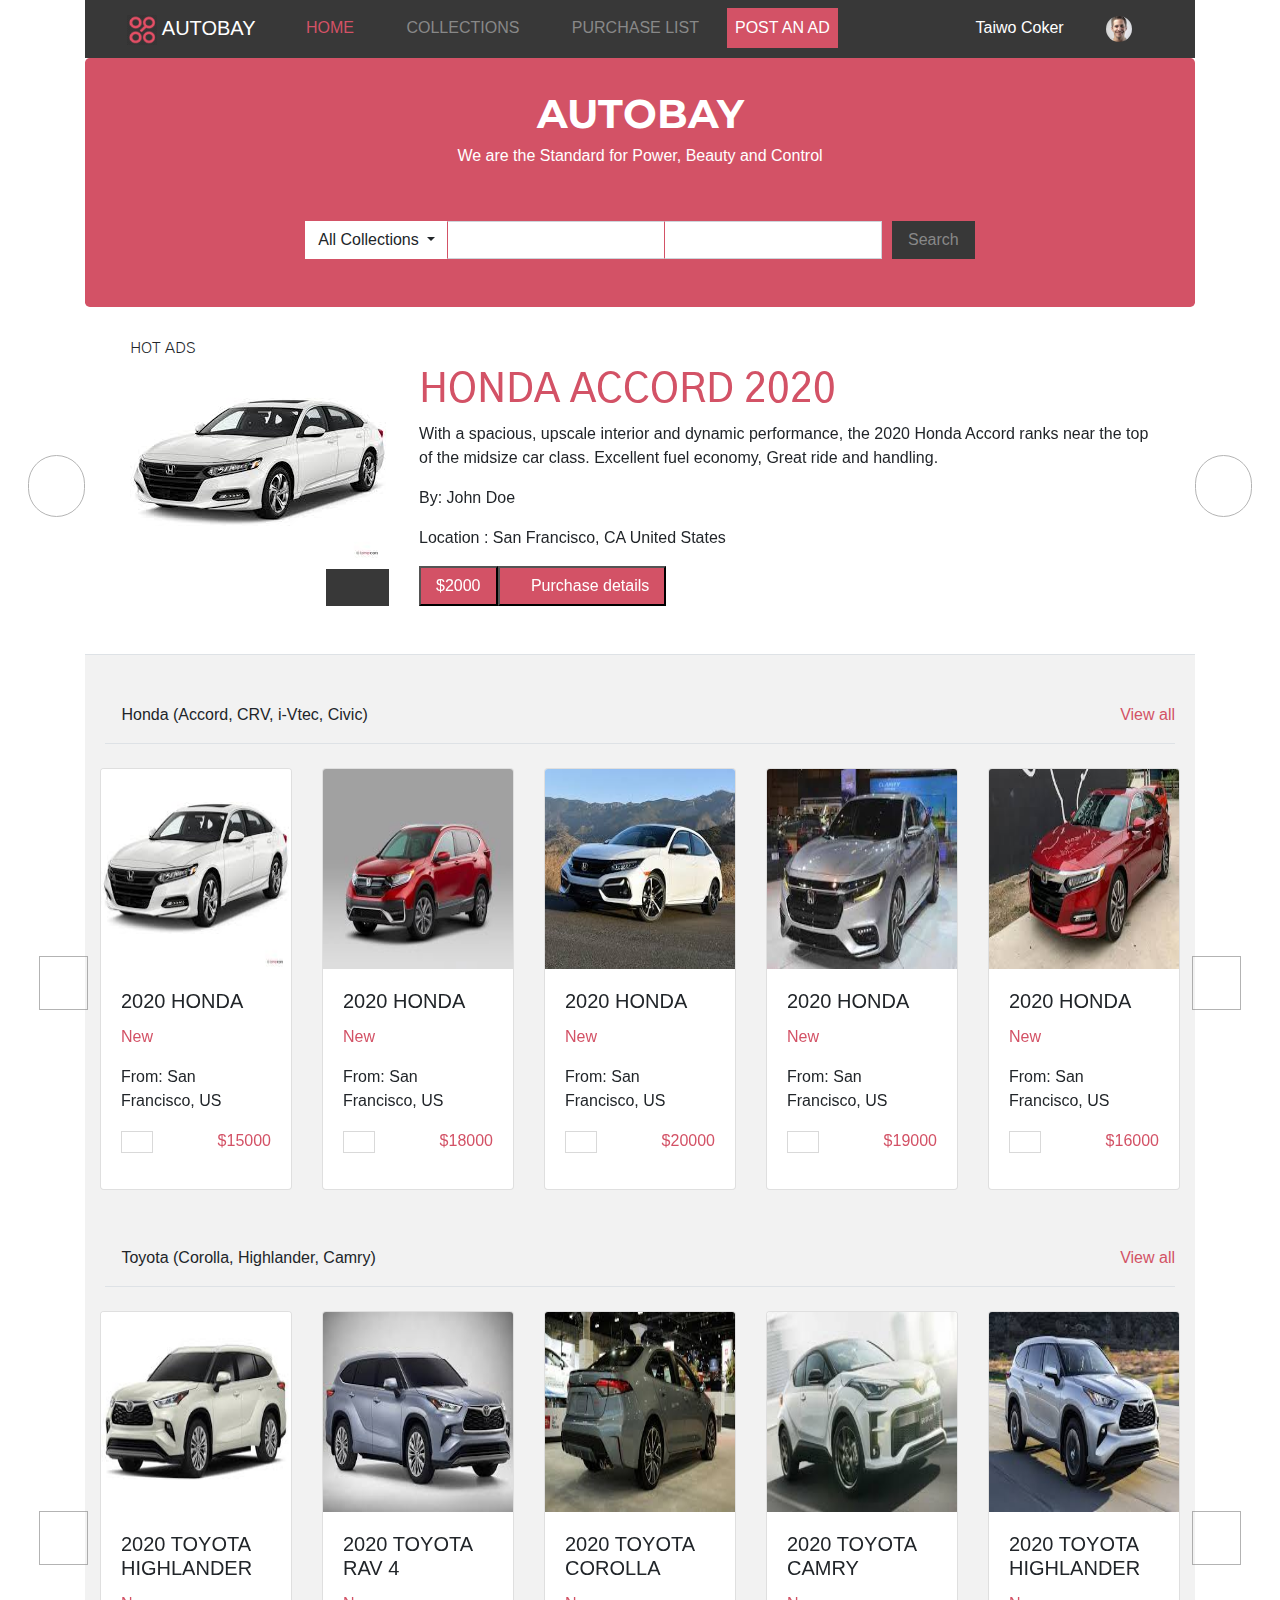
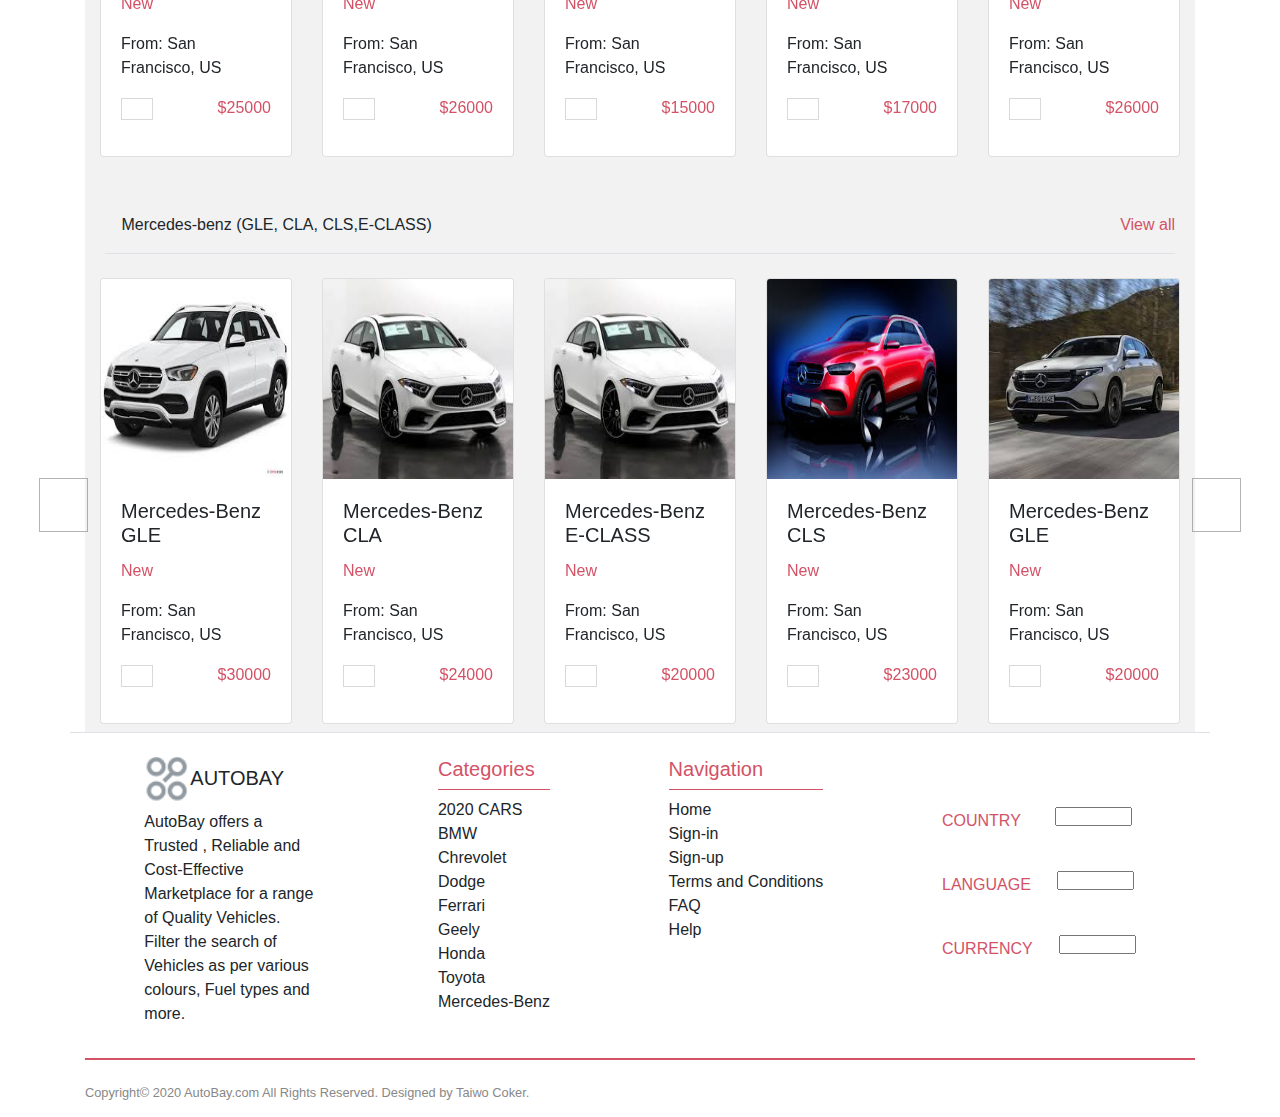
==== index.html @ 29509850 "update index file" ====
<!DOCTYPE html>
<html lang="en">
	<head>
		<meta charset="UTF-8" />
		<meta name="viewport" content="width=device-width, initial-scale=1.0" />
		<link
			rel="stylesheet"
			href="https://stackpath.bootstrapcdn.com/bootstrap/4.4.1/css/bootstrap.min.css"
			integrity="sha384-Vkoo8x4CGsO3+Hhxv8T/Q5PaXtkKtu6ug5TOeNV6gBiFeWPGFN9MuhOf23Q9Ifjh"
			crossorigin="anonymous"
		/>
		<link
			href="https://stackpath.bootstrapcdn.com/font-awesome/4.7.0/css/font-awesome.min.css"
			rel="stylesheet"
			integrity="sha384-wvfXpqpZZVQGK6TAh5PVlGOfQNHSoD2xbE+QkPxCAFlNEevoEH3Sl0sibVcOQVnN"
			crossorigin="anonymous"
		/>
		<link
			rel="stylesheet"
			href="https://use.fontawesome.com/releases/v5.6.3/css/all.css"
			integrity="sha384-UHRtZLI+pbxtHCWp1t77Bi1L4ZtiqrqD80Kn4Z8NTSRyMA2Fd33n5dQ8lWUE00s/"
			crossorigin="anonymous"
		/>
		<link
			href="https://fonts.googleapis.com/css2?family=Montserrat:wght@200;700&display=swap"
			rel="stylesheet"
		/>
		<link
			href="https://fonts.googleapis.com/css2?family=Gothic+A1:wght@300;500;700&family=Montserrat:wght@200;700&display=swap"
			rel="stylesheet"
		/>
		<link rel="stylesheet" href="style.css" />
		<link rel="stylesheet" href="responsive.css" />
		<title>AutoBay</title>
	</head>
	<body>
		<header class="container sticky-top">
			<nav class="navbar navbar-expand text-white">
				<div class="navbar-nav">
					<a class="navbar-brand text-white" href="#">
						<img
							class="main-logo"
							src="images/logo-2.PNG"
							alt="main-logo"
						/>
						AUTOBAY
					</a>
					<div class="nav-list">
						<ul class="navbar-nav">
							<li class="nav-item active">
								<a
									class="nav-item nav-link active"
									href="#"
									id="home"
									><i class="fas fa-home"></i> HOME<span
										class="sr-only"
										>(current)</span
									></a
								>
							</li>
							<li class="nav-item">
								<a class="nav-item nav-link" href="#"
									><i class="far fa-list-alt"></i>
									COLLECTIONS</a
								>
							</li>
							<li class="nav-item">
								<a class="nav-item nav-link" href="#"
									><i class="fas fa-shopping-cart"></i>
									PURCHASE LIST</a
								>
							</li>
							<li class="nav-item">
								<a
									class="nav-item nav-link"
									id="post-ad"
									href="#"
									>POST AN AD</a
								>
							</li>
						</ul>
					</div>
				</div>
				<div class="nav-last">
					<a class="nav-item nav-link" href="#"
						><i class="far fa-envelope"></i
					></a>
					<a class="nav-item nav-link" id="name" href="#"
						>Taiwo Coker</a
					>
					<a class="nav-item nav-link" href="#"
						><img
							class="nav-image"
							src="images/john.jpg"
							alt="Taiwo Coker"
					/></a>
				</div>
			</nav>
		</header>
		<main class="container border-bottom">
			<div class="jumbotron text-center">
				<h1 class="head">AUTOBAY</h1>
				<h6 class="slogan">
					We are the Standard for Power, Beauty and Control
				</h6>
				<div class="input-group pt-5">
					<div class="input-group mb-3">
						<div class="input-group-prepend all">
							<button
								class="btn dropdown-toggle"
								type="button"
								data-toggle="dropdown"
								aria-haspopup="true"
								aria-expanded="false"
							>
								All Collections
							</button>
							<div class="dropdown-menu">
								<a class="dropdown-item" href="#">Action</a>
								<a class="dropdown-item" href="#"
									>Another action</a
								>
								<a class="dropdown-item" href="#"
									>Something else here</a
								>
								<div
									role="separator"
									class="dropdown-divider"
								></div>
								<a class="dropdown-item" href="#"
									>Separated link</a
								>
							</div>
						</div>
						<input
							type="text"
							aria-label="First name"
							class="form-control"
						/>
						<input
							type="text"
							aria-label="Last name"
							class="form-control"
						/>
						<button type="submit" class="search">
							Search
						</button>
					</div>
				</div>
			</div>
			<div class="ads">
				<h4 class="hot">
					HOT ADS
				</h4>
				<div
					id="carouselExampleControls"
					class="carousel slide carousel-multi-item"
					data-ride="carousel"
				>
					<div class="carousel-inner" role="listbox">
						<div class="carousel-item active">
							<div class="car">
								<div class="ad-img">
									<img
										src="images/honda7.jpg"
										id="image-ad"
										alt="Audi"
									/>
									<div class="ad-icon">
										<a href=""
											><i
												class="overlay fas fa-chevron-left"
											></i
										></a>
										<a href=""
											><i
												class="overlay fas fa-chevron-right"
											></i
										></a>
									</div>
								</div>
								<div class="image-body">
									<h1 class="title">HONDA ACCORD 2020</h1>
									<p class="content">
										With a spacious, upscale interior and dynamic performance, the 2020 Honda Accord ranks near the top of the midsize car class. Excellent fuel economy, Great ride and handling.
									</p>
									<p class="content-1">By: John Doe</p>
									<p class="location">
										Location : San Francisco, CA United
										States
									</p>
									<button class="carousel-btn" type="submit">
										$2000</button
									><button class="carousel-btn" type="submit">
										<i class="fas fa-shopping-cart"></i>
										Purchase details
									</button>
								</div>
							</div>
						</div>
						<div class="carousel-item">
							<div class="car">
								<div class="ad-img">
									<img
										src="images/car-2.jpg"
										class="image-ad"
										alt="Mustang"
									/>
									<div class="ad-icon">
										<i class="fas fa-chevron-left"></i>
										<i class="fas fa-chevron-right"></i>
									</div>
								</div>
								<div class="image-body">
									<h1 class="title">Salon Geneve 2016</h1>
									<p class="content">
										Lorem ipsum dolor sit amet consectetur
										adipisicing elit. Excepturi similique
										praesentium minus, odit delectus iure.
										Voluptatum voluptatem exercitationem
										vel! Quos, eligendi pariatur aperiam
										consequatur ad vero dignissimos ab
										autem! Consectetur.
									</p>
									<p class="content-1">By: John Doe</p>
									<p class="location">
										Location : San Francisco, CA United
										States
									</p>
									<button class="carousel-btn" type="submit">
										$2000</button
									><button class="carousel-btn" type="submit">
										<i class="fas fa-shopping-cart"></i>
										Purchase details
									</button>
								</div>
							</div>
						</div>
						<div class="carousel-item">
							<div class="car">
								<div class="ad-img">
									<img
										src="images/car-3.jpg"
										class="image-ad"
										alt="Mercedes-Benz"
									/>
									<div class="ad-icon">
										<i class="fas fa-chevron-left"></i>
										<i class="fas fa-chevron-right"></i>
									</div>
								</div>
								<div class="image-body">
									<h1 class="title">Salon Geneve 2019</h1>
									<p class="content">
										Lorem ipsum dolor sit amet consectetur
										adipisicing elit. Excepturi similique
										praesentium minus, odit delectus iure.
										Voluptatum voluptatem exercitationem
										vel! Quos, eligendi pariatur aperiam
										consequatur ad vero dignissimos ab
										autem! Consectetur.
									</p>
									<p class="content-1">By: John Doe</p>
									<p class="location">
										Location : San Francisco, CA United
										States
									</p>
									<button class="carousel-btn" type="submit">
										$2000</button
									><button class="carousel-btn" type="submit">
										<i class="fas fa-shopping-cart"></i>
										Purchase details
									</button>
								</div>
							</div>
						</div>
					</div>
					<a
						class="carousel-control-prev"
						id="previous"
						href="#carouselExampleControls"
						role="button"
						data-slide="prev"
					>
						<i class="fas fa-chevron-left pink-arrow"></i>
					</a>
					<a
						class="carousel-control-next"
						id="next"
						href="#carouselExampleControls"
						role="button"
						data-slide="next"
					>
						<i class="fas fa-chevron-right pink-arrow"></i>
					</a>
				</div>
			</div>
			<div class="car-carousel border-top mt-5">
				<div class="car-slide-show border-bottom mt-5">
					<p>
						<i class="fas fa-car"></i> Honda (Accord, CRV, i-Vtec,
						Civic)
					</p>
					<p class="view">View all</p>
				</div>

				<div
					
					class="carousel slide carousel-multi-item mt-4"
					data-ride="carousel"
				>
					<div class="carousel-inner" role="listbox">
						<div class="carousel-item active" id="multi-item2">
							<div class="col-md d-none d-lg-inline">
								<div class="card mb-2">
									<img
										class="card-img-top"
										src="images/honda7.jpg"
										alt="Card image cap"
									/>
									<div class="card-body">
										<h5 class="card-title">2020 HONDA</h5>
										<p class="card-text1">New</p>
										<p class="card-text">
											From: San Francisco, US
										</p>
										<a class="plus"
											><i class="fas fa-plus"></i
										></a>
										<p class="p">$15000</p>
									</div>
								</div>
							</div>

							<div class="col-md d-none d-md-inline">
								<div class="card mb-2">
									<img
										class="card-img-top"
										src="images/honda2.jpg"
										alt="Card image cap"
									/>
									<div class="card-body">
										<h5 class="card-title">2020 HONDA</h5>
										<p class="card-text1">New</p>
										<p class="card-text">
											From: San Francisco, US
										</p>
										<a class="plus"
											><i class="fas fa-plus"></i
										></a>
										<p class="p">$18000</p>
									</div>
								</div>
							</div>

							<div class="col-md d-none d-md-inline">
								<div class="card mb-2">
									<img
										class="card-img-top"
										src="images/honda3.jpg"
										alt="Card image cap"
									/>
									<div class="card-body">
										<h5 class="card-title">2020 HONDA</h5>
										<p class="card-text1">New</p>
										<p class="card-text">
											From: San Francisco, US
										</p>
										<a class="plus"
											><i class="fas fa-plus"></i
										></a>
										<p class="p">$20000</p>
									</div>
								</div>
							</div>

							<div class="col-md">
								<div class="card mb-2">
									<img
										class="card-img-top"
										src="images/honda4.jpg"
										alt="Card image cap"
									/>
									<div class="card-body">
										<h5 class="card-title">2020 HONDA</h5>
										<p class="card-text1">New</p>
										<p class="card-text">
											From: San Francisco, US
										</p>
										<a class="plus"
											><i class="fas fa-plus"></i
										></a>
										<p class="p">$19000</p>
									</div>
								</div>
							</div>

							<div class="col-md">
								<div class="card mb-2">
									<img
										class="card-img-top"
										src="images/honda5.jpg"
										alt="Card image cap"
									/>
									<div class="card-body">
										<h5 class="card-title">2020 HONDA</h5>
										<p class="card-text1">New</p>
										<p class="card-text">
											From: San Francisco, US
										</p>
										<a class="plus"
											><i class="fas fa-plus"></i
										></a>
										<p class="p">$16000</p>
									</div>
								</div>
							</div>
						</div>
						<div class="carousel-item multi-item-1">
							<div class="col-md d-none d-lg-inline">
								<div class="card mb-2">
									<img
										class="card-img-top"
										src="https://mdbootstrap.com/img/Photos/Horizontal/City/4-col/img%20(60).jpg"
										alt="Card image cap"
									/>
									<div class="card-body">
										<h4 class="card-title">Card title</h4>
										<p class="card-text">
											Some quick example text to build on
											the card title and make up the bulk
											of the card's content.
										</p>
										<a class="btn btn-primary">Button</a>
									</div>
								</div>
							</div>

							<div class="col-md d-none d-md-inline">
								<div class="card mb-2">
									<img
										class="card-img-top"
										src="https://mdbootstrap.com/img/Photos/Horizontal/City/4-col/img%20(47).jpg"
										alt="Card image cap"
									/>
									<div class="card-body">
										<h4 class="card-title">Card title</h4>
										<p class="card-text">
											Some quick example text to build on
											the card title and make up the bulk
											of the card's content.
										</p>
										<a class="btn btn-primary">Button</a>
									</div>
								</div>
							</div>

							<div class="col-md d-none d-md-inline">
								<div class="card mb-2">
									<img
										class="card-img-top"
										src="https://mdbootstrap.com/img/Photos/Horizontal/City/4-col/img%20(60).jpg"
										alt="Card image cap"
									/>
									<div class="card-body">
										<h4 class="card-title">Card title</h4>
										<p class="card-text">
											Some quick example text to build on
											the card title and make up the bulk
											of the card's content.
										</p>
										<a class="btn btn-primary">Button</a>
									</div>
								</div>
							</div>

							<div class="col-md">
								<div class="card mb-2">
									<img
										class="card-img-top"
										src="https://mdbootstrap.com/img/Photos/Horizontal/City/4-col/img%20(48).jpg"
										alt="Card image cap"
									/>
									<div class="card-body">
										<h4 class="card-title">Card title</h4>
										<p class="card-text">
											Some quick example text to build on
											the card title and make up the bulk
											of the card's content.
										</p>
										<a class="btn btn-primary">Button</a>
									</div>
								</div>
							</div>

							<div class="col-md">
								<div class="card mb-2">
									<img
										class="card-img-top"
										src="https://mdbootstrap.com/img/Photos/Horizontal/City/4-col/img%20(47).jpg"
										alt="Card image cap"
									/>
									<div class="card-body">
										<h4 class="card-title">Card title</h4>
										<p class="card-text">
											Some quick example text to build on
											the card title and make up the bulk
											of the card's content.
										</p>
										<a class="btn btn-primary">Button</a>
									</div>
								</div>
							</div>
						</div>
					</div>
					<a
						class="carousel-control-prev"
						href="#carouselExampleControls"
						role="button"
						data-slide="prev"
					>
						<i
							class="fas fa-chevron-left dark-arrow left-arrow"
						></i>
					</a>
					<a
						class="carousel-control-next"
						href="#carouselExampleControls"
						role="button"
						data-slide="next"
					>
						<i
							class="fas fa-chevron-right dark-arrow right-arrow"
						></i>
					</a>
				</div>

				<div class="car-slide-show mt-5 border-bottom">
					<p>
						<i class="fas fa-car"></i> Toyota (Corolla, Highlander,
						Camry)
					</p>
					<p class="view">View all</p>
				</div>
				<div
				
					class="carousel slide carousel-multi-item mt-4"
					data-ride="carousel"
				>
					<div class="carousel-inner" role="listbox">
						<div class="carousel-item active" id="multi-item1">
							<div class="col-md d-none d-lg-inline">
								<div class="card mb-2">
									<img
										class="card-img-top"
										src="images/toyota1.jpg"
										alt="Card image cap"
									/>
									<div class="card-body">
										<h5 class="card-title">
											2020 TOYOTA HIGHLANDER
										</h5>
										<p class="card-text1">New</p>
										<p class="card-text">
											From: San Francisco, US
										</p>
										<a class="plus"
											><i class="fas fa-plus"></i
										></a>
										<p class="p">$25000</p>
									</div>
								</div>
							</div>

							<div class="col-md d-none d-md-inline">
								<div class="card mb-2">
									<img
										class="card-img-top"
										src="images/toyota2.jpg"
										alt="Card image cap"
									/>
									<div class="card-body">
										<h5 class="card-title">
											2020 TOYOTA RAV 4
										</h5>
										<p class="card-text1">New</p>
										<p class="card-text">
											From: San Francisco, US
										</p>
										<a class="plus"
											><i class="fas fa-plus"></i
										></a>
										<p class="p">$26000</p>
									</div>
								</div>
							</div>

							<div class="col-md d-none d-md-inline">
								<div class="card mb-2">
									<img
										class="card-img-top"
										src="images/toyota3.jpg"
										alt="Card image cap"
									/>
									<div class="card-body">
										<h5 class="card-title">
											2020 TOYOTA COROLLA
										</h5>
										<p class="card-text1">New</p>
										<p class="card-text">
											From: San Francisco, US
										</p>
										<a class="plus"
											><i class="fas fa-plus"></i
										></a>
										<p class="p">$15000</p>
									</div>
								</div>
							</div>

							<div class="col-md">
								<div class="card mb-2">
									<img
										class="card-img-top"
										src="images/toyota4.jpg"
										alt="Card image cap"
									/>
									<div class="card-body">
										<h5 class="card-title">
											2020 TOYOTA CAMRY
										</h5>
										<p class="card-text1">New</p>
										<p class="card-text">
											From: San Francisco, US
										</p>
										<a class="plus"
											><i class="fas fa-plus"></i
										></a>
										<p class="p">$17000</p>
									</div>
								</div>
							</div>

							<div class="col-md">
								<div class="card mb-2">
									<img
										class="card-img-top"
										src="images/toyota5.jpg"
										alt="Card image cap"
									/>
									<div class="card-body">
										<h5 class="card-title">
											2020 TOYOTA HIGHLANDER
										</h5>
										<p class="card-text1">New</p>
										<p class="card-text">
											From: San Francisco, US
										</p>
										<a class="plus"
											><i class="fas fa-plus"></i
										></a>
										<p class="p">$26000</p>
									</div>
								</div>
							</div>
						</div>
						<div class="carousel-item multi-item-1">
							<div class="col-md d-none d-lg-inline">
								<div class="card mb-2">
									<img
										class="card-img-top"
										src="https://mdbootstrap.com/img/Photos/Horizontal/City/4-col/img%20(60).jpg"
										alt="Card image cap"
									/>
									<div class="card-body">
										<h4 class="card-title">Card title</h4>
										<p class="card-text">
											Some quick example text to build on
											the card title and make up the bulk
											of the card's content.
										</p>
										<a class="btn btn-primary">Button</a>
									</div>
								</div>
							</div>

							<div class="col-md d-none d-md-inline">
								<div class="card mb-2">
									<img
										class="card-img-top"
										src="https://mdbootstrap.com/img/Photos/Horizontal/City/4-col/img%20(47).jpg"
										alt="Card image cap"
									/>
									<div class="card-body">
										<h4 class="card-title">Card title</h4>
										<p class="card-text">
											Some quick example text to build on
											the card title and make up the bulk
											of the card's content.
										</p>
										<a class="btn btn-primary">Button</a>
									</div>
								</div>
							</div>

							<div class="col-md d-none d-md-inline">
								<div class="card mb-2">
									<img
										class="card-img-top"
										src="https://mdbootstrap.com/img/Photos/Horizontal/City/4-col/img%20(48).jpg"
										alt="Card image cap"
									/>
									<div class="card-body">
										<h4 class="card-title">Card title</h4>
										<p class="card-text">
											Some quick example text to build on
											the card title and make up the bulk
											of the card's content.
										</p>
										<a class="btn btn-primary">Button</a>
									</div>
								</div>
							</div>

							<div class="col-md">
								<div class="card mb-2">
									<img
										class="card-img-top"
										src="https://mdbootstrap.com/img/Photos/Horizontal/City/4-col/img%20(48).jpg"
										alt="Card image cap"
									/>
									<div class="card-body">
										<h4 class="card-title">Card title</h4>
										<p class="card-text">
											Some quick example text to build on
											the card title and make up the bulk
											of the card's content.
										</p>
										<a class="btn btn-primary">Button</a>
									</div>
								</div>
							</div>

							<div class="col-md">
								<div class="card mb-2">
									<img
										class="card-img-top"
										src="https://mdbootstrap.com/img/Photos/Horizontal/City/4-col/img%20(47).jpg"
										alt="Card image cap"
									/>
									<div class="card-body">
										<h4 class="card-title">Card title</h4>
										<p class="card-text">
											Some quick example text to build on
											the card title and make up the bulk
											of the card's content.
										</p>
										<a class="btn btn-primary">Button</a>
									</div>
								</div>
							</div>
						</div>
					</div>
					<a
						class="carousel-control-prev"
						href="#carouselExampleControls"
						role="button"
						data-slide="prev"
					>
						<i
							class="fas fa-chevron-left dark-arrow left-arrow"
						></i>
					</a>
					<a
						class="carousel-control-next"
						href="#carouselExampleControls"
						role="button"
						data-slide="next"
					>
						<i
							class="fas fa-chevron-right dark-arrow right-arrow"
						></i>
					</a>
				</div>
				<div class="car-slide-show mt-5 border-bottom">
					<p>
						<i class="fas fa-car"></i> Mercedes-benz (GLE, CLA,
						CLS,E-CLASS)
					</p>
					<p class="view">View all</p>
				</div>
				<div
					class="carousel slide carousel-multi-item"
					data-ride="carousel"
				>
					<div class="carousel-inner mt-4" role="listbox">
						<div class="carousel-item active" id="multi-item">
							<div class="col-md d-none d-lg-inline">
								<div class="card mb-2">
									<img
										class="card-img-top"
										src="images/gle.jpg"
										alt="Card image cap"
									/>
									<div class="card-body">
										<h5 class="card-title">
											Mercedes-Benz GLE
										</h5>
										<p class="card-text1">New</p>
										<p class="card-text">
											From: San Francisco, US
										</p>
										<a class="plus"
											><i class="fas fa-plus"></i
										></a>
										<p class="p">$30000</p>
									</div>
								</div>
							</div>

							<div class="col-md d-none d-md-inline">
								<div class="card mb-2">
									<img
										class="card-img-top"
										src="images/benz6.jpg"
										alt="Card image cap"
									/>
									<div class="card-body">
										<h5 class="card-title">
											Mercedes-Benz CLA
										</h5>
										<p class="card-text1">New</p>
										<p class="card-text">
											From: San Francisco, US
										</p>
										<a class="plus"
											><i class="fas fa-plus"></i
										></a>
										<p class="p">$24000</p>
									</div>
								</div>
							</div>

							<div class="col-md d-none d-md-inline">
								<div class="card mb-2">
									<img
										class="card-img-top"
										src="images/benz6.jpg"
										alt="Card image cap"
									/>
									<div class="card-body">
										<h5 class="card-title">
											Mercedes-Benz E-CLASS
										</h5>
										<p class="card-text1">New</p>
										<p class="card-text">
											From: San Francisco, US
										</p>
										<a class="plus"
											><i class="fas fa-plus"></i
										></a>
										<p class="p">$20000</p>
									</div>
								</div>
							</div>

							<div class="col-md">
								<div class="card mb-2">
									<img
										class="card-img-top"
										src="images/benz3.jpg"
										alt="Card image cap"
									/>
									<div class="card-body">
										<h5 class="card-title">
											Mercedes-Benz CLS
										</h5>
										<p class="card-text1">New</p>
										<p class="card-text">
											From: San Francisco, US
										</p>
										<a class="plus"
											><i class="fas fa-plus"></i
										></a>
										<p class="p">$23000</p>
									</div>
								</div>
							</div>

							<div class="col-md">
								<div class="card mb-2">
									<img
										class="card-img-top"
										src="images/benz4.jpg"
										alt="Card image cap"
									/>
									<div class="card-body">
										<h5 class="card-title">
											Mercedes-Benz GLE
										</h5>
										<p class="card-text1">New</p>
										<p class="card-text">
											From: San Francisco, US
										</p>
										<a class="plus"
											><i class="fas fa-plus"></i
										></a>
										<p class="p">$20000</p>
									</div>
								</div>
							</div>
						</div>
						<div class="carousel-item multi-item-1">
							<div class="col-md d-none d-lg-inline">
								<div class="card mb-2">
									<img
										class="card-img-top"
										src="https://mdbootstrap.com/img/Photos/Horizontal/City/4-col/img%20(60).jpg"
										alt="Card image cap"
									/>
									<div class="card-body">
										<h4 class="card-title">Card title</h4>
										<p class="card-text">
											Some quick example text to build on
											the card title and make up the bulk
											of the card's content.
										</p>
										<a class="btn btn-primary">Button</a>
									</div>
								</div>
							</div>

							<div class="col-md d-none d-md-inline">
								<div class="card mb-2">
									<img
										class="card-img-top"
										src="https://mdbootstrap.com/img/Photos/Horizontal/City/4-col/img%20(47).jpg"
										alt="Card image cap"
									/>
									<div class="card-body">
										<h4 class="card-title">Card title</h4>
										<p class="card-text">
											Some quick example text to build on
											the card title and make up the bulk
											of the card's content.
										</p>
										<a class="btn btn-primary">Button</a>
									</div>
								</div>
							</div>

							<div class="col-md d-none d-md-inline">
								<div class="card mb-2">
									<img
										class="card-img-top"
										src="https://mdbootstrap.com/img/Photos/Horizontal/City/4-col/img%20(48).jpg"
										alt="Card image cap"
									/>
									<div class="card-body">
										<h4 class="card-title">Card title</h4>
										<p class="card-text">
											Some quick example text to build on
											the card title and make up the bulk
											of the card's content.
										</p>
										<a class="btn btn-primary">Button</a>
									</div>
								</div>
							</div>

							<div class="col-md">
								<div class="card mb-2">
									<img
										class="card-img-top"
										src="https://mdbootstrap.com/img/Photos/Horizontal/City/4-col/img%20(48).jpg"
										alt="Card image cap"
									/>
									<div class="card-body">
										<h4 class="card-title">Card title</h4>
										<p class="card-text">
											Some quick example text to build on
											the card title and make up the bulk
											of the card's content.
										</p>
										<a class="btn btn-primary">Button</a>
									</div>
								</div>
							</div>

							<div class="col-md">
								<div class="card mb-2">
									<img
										class="card-img-top"
										src="https://mdbootstrap.com/img/Photos/Horizontal/City/4-col/img%20(47).jpg"
										alt="Card image cap"
									/>
									<div class="card-body">
										<h4 class="card-title">Card title</h4>
										<p class="card-text">
											Some quick example text to build on
											the card title and make up the bulk
											of the card's content.
										</p>
										<a class="btn btn-primary">Button</a>
									</div>
								</div>
							</div>
						</div>
					</div>
					<a
						class="carousel-control-prev"
						href="#carouselExampleControls"
						role="button"
						data-slide="prev"
					>
						<i
							class="fas fa-chevron-left dark-arrow left-arrow"
						></i>
					</a>
					<a
						class="carousel-control-next"
						href="#carouselExampleControls"
						role="button"
						data-slide="next"
					>
						<i
							class="fas fa-chevron-right dark-arrow right-arrow"
						></i>
					</a>
				</div>
			</div>
		</main>
		<footer class="container">
			<div class="footer-wrapper mt-4">
				<div class="footer-1">
					<h5 class="footer-1-1">
						<img
							class="footer-logo head"
							src="images/Capture.PNG"
							alt="logo"
						/>AUTOBAY
					</h5>
					<p class="footer-1-2">
						AutoBay offers a Trusted , Reliable and Cost-Effective
						Marketplace for a range of Quality Vehicles. Filter the
						search of Vehicles as per various colours, Fuel types
						and more.
					</p>
				</div>
				<div class="footer-2">
					<h5 class="footer-2-1 color pb-2">Categories</h5>
					<ul class="footer-2-2">
						<li class="footer-2-2-1">2020 CARS</li>
						<li class="footer-2-2-1">BMW</li>
						<li class="footer-2-2-1">Chrevolet</li>
						<li class="footer-2-2-1">Dodge</li>
						<li class="footer-2-2-1">Ferrari</li>
						<li class="footer-2-2-1">Geely</li>
						<li class="footer-2-2-1">Honda</li>
						<li class="footer-2-2-1">Toyota</li>
						<li class="footer-2-2-1">Mercedes-Benz</li>
					</ul>
				</div>
				<div class="footer-3">
					<h5 class="footer-3-1 color pb-2">Navigation</h5>
					<ul class="footer-3-2">
						<li class="footer-3-2-1">Home</li>
						<li class="footer-3-2-1">Sign-in</li>
						<li class="footer-3-2-1">Sign-up</li>
						<li class="footer-3-2-1">Terms and Conditions</li>
						<li class="footer-3-2-1">FAQ</li>
						<li class="footer-3-2-1">Help</li>
					</ul>
				</div>
				<div class="footer-4">
					<div class="footer-4-1">
						<label class="color" for="country">COUNTRY</label
						><textarea
							class="text"
							name="country"
							id="country"
							cols="30"
							rows="10"
						></textarea>
					</div>
					<div class="footer-4-1">
						<label class="color" for="language">LANGUAGE</label
						><textarea
							class="text"
							name="language"
							id="language"
							cols="30"
							rows="10"
						></textarea>
					</div>
					<div class="footer-4-1">
						<label class="color" for="currency">CURRENCY</label
						><textarea
							class="text"
							name="currency"
							id="currency"
							cols="30"
							rows="10"
						></textarea>
					</div>
				</div>
			</div>
			<hr id="footer-divider" />
			<div class="copy">
				<div class="copyright">
					Copyright&copy; 2020 AutoBay.com All Rights Reserved.
					Designed by Taiwo Coker.
				</div>
				<div class="social-icons pt-2 ml-4">
					<span><i class="p-2 fab fa-lg fa-yahoo"></i></span>
					<span><i class="p-2 fab fa-lg fa-instagram"></i></span>
					<span><i class="p-2 fab fa-lg fa-linkedin-in"></i></span>
					<span><i class="p-2 fab fa-lg fa-twitter"></i></span>
					<span
						><i class="p-2 fab fa-lg fa-facebook-square"></i
					></span>
				</div>
			</div>
		</footer>

		<!-- <script src="https://code.jquery.com/jquery-3.4.1.slim.min.js" integrity="sha384-J6qa4849blE2+poT4WnyKhv5vZF5SrPo0iEjwBvKU7imGFAV0wwj1yYfoRSJoZ+n" crossorigin="anonymous"></script>
    <script src="https://cdn.jsdelivr.net/npm/popper.js@1.16.0/dist/umd/popper.min.js" integrity="sha384-Q6E9RHvbIyZFJoft+2mJbHaEWldlvI9IOYy5n3zV9zzTtmI3UksdQRVvoxMfooAo" crossorigin="anonymous"></script>
    <script src="https://stackpath.bootstrapcdn.com/bootstrap/4.4.1/js/bootstrap.min.js" integrity="sha384-wfSDF2E50Y2D1uUdj0O3uMBJnjuUD4Ih7YwaYd1iqfktj0Uod8GCExl3Og8ifwB6" crossorigin="anonymous"></script>  -->
	</body>
</html>
---- style.css ----
* {
  margin: 0;
  padding: 0;
  box-sizing: border-box;
}

body.main {
  font-family:
    Montserrat,
    Gothic A1,
    Arial,
    Helvetica,
    sans-serif,
    AvenirNext,
    Avenir,
    -apple-system,
    BlinkMacSystemFont,
    Roboto Slab,
    Droid Serif,
    Segoe UI,
    Oxygen-Sans,
    Ubuntu,
    Cantarell,
    Georgia,
    serif;
}

a {
  text-decoration: none;
}

li {
  list-style: none;
}

/* Header */

nav {
  background-color: #383838;
}

.nav-link,
.social-icons {
  color: #888;
}

.navbar {
  display: flex;
  justify-content: space-around;
  align-items: center;
}

.main-logo {
  width: 30px;
  height: 30px;
}

#home {
  color: #d35266;
}

.nav-image {
  width: 26px;
  height: 26px;
  border-radius: 50%;
}

.nav-last {
  display: flex;
  justify-content: end;
}

#name {
  color: #fff;
}

#post-ad {
  background-color: #d35266;
  color: #fff;
}

.nav-item {
  margin: 0 5px;
}

.search-1 {
  color: #888;
  text-decoration: none;
}

.nav-link:hover,
.search-1:hover {
  color: #fff;
}

.input-group {
  width: 80%;
  margin: 0 auto;
}

.jumbotron {
  padding: 2rem 2rem;
  background-color: #d35266;
  color: #fff;
}

.input-group-prepend {
  margin-right: -1px;
  background-color: #fff;
}

.search {
  background-color: #383838;
  color: #888;
  margin-left: 10px;
  padding: 0 16px;
  border: none;
}

.head {
  font-family: 'Montserrat', sans-serif;
  font-weight: bold;
  color: #fff;
}

.form-control:not(:first-child) {
  border-top-left-radius: 0;
  border-bottom-left-radius: 0;
  border-left: 1px solid #d35266;
}

.ads {
  max-width: 1020px;
  margin: auto;
}

.car-carousel {
  max-width: 1200px;
  margin: auto;
  background-color: #f2f2f2;
}

.multi-item,
#multi-item1,
#multi-item,
#multi-item2 {
  display: flex;
  justify-content: space-between;
}

.car {
  min-height: 200px;
  display: flex;
}

.card-text1 {
  color: #d35266;
}

.p {
  float: inline-end;
  color: #d35266;
}

.plus {
  border: 1px solid #d9d9d9;
  color: #888 !important;
  font-size: 18px;
  padding: 0 0.5rem;
}

.ad-img {
  position: relative;
  height: auto;
  background: white;
}

.image-ad {
  height: 100%;
  width: 250px;
}

.ad-icon {
  position: absolute;
  bottom: 0;
  right: 0;
  background: #383838;
  padding: 5px 0;
}

.overlay {
  color: #d35266;
  font-size: 18px;
  padding: 0 0.5rem;
}

.hot {
  font-family: 'Gothic A1', sans-serif;
  font-weight: 300;
  font-size: 1rem;
}

.card-img,
.card-img-top {
  border-top-left-radius: calc(0.25rem - 1px);
  border-top-right-radius: calc(0.25rem - 1px);
  min-height: 200px;
}

#next {
  color: #d35266 !important;
  margin-right: -150px;
  font-size: 20px;
}

#previous {
  color: #d35266 !important;
  margin-left: -150px;
  font-size: 20px;
}

.pink-arrow {
  border: 1px solid #696969;
  border-radius: 89px;
  width: 57px;
  padding: 15px;
}

.dark-arrow {
  border: 1px solid #696969;
  width: 57px;
  padding: 15px;
  color: #000;
}

.left-arrow {
  border: 1px solid #696969;
  width: 57px;
  padding: 11px 16px;
  color: #000;
  margin-right: 210px !important;
  font-size: 20px;
}

.right-arrow {
  border: 1px solid #696969;
  width: 57px;
  padding: 11px 16px;
  color: #000;
  margin-left: 210px !important;
  font-size: 20px;
}

.image-body {
  margin-left: 30px;
}

/* .image-ad {
  max-width: 100%;
  width: 100px;
  height: auto;
} */

.title {
  color: #d35266;
  font-family: 'Gothic A1', sans-serif;
}

.carousel-btn {
  background-color: #d35266;
  color: #fff;
  padding: 6px 15px;
}

.car-slide-show {
  display: flex;
  justify-content: space-between;
  max-width: 1070px;
  margin: 0 auto;
}

.view,
.color {
  color: #d35266;
}

.footer-wrapper {
  display: flex;
  justify-content: space-around;
}

#footer-divider {
  border: 1px solid #d35266;
}

.copy {
  display: flex;
  justify-content: space-between;
  align-items: center;
}

.text {
  overflow: auto;
  resize: none;
  width: 77px;
  height: 19px;
  margin-left: 26px;
}

.footer-4-1 {
  padding: 15px 0;
}

#country {
  margin-top: 35px;
  margin-left: 34px;
}

.footer-2-1,
.footer-3-1 {
  border-bottom: 1px solid #d35266;
}

.copyright {
  font-size: 0.8rem;
  color: #888;
}

.footer-1-2 {
  width: 175px;
}
---- responsive.css ----
@media only screen and (max-width: 1199px) {
  .navbar {
    display: flex;
    justify-content: center;
    align-items: center;
  }

  nav {
    width: 100%;
    height: 40px;
    padding-bottom: 5px;
  }

  .main-logo {
    width: 25px;
    height: 25px;
  }

  .nav-link,
  .navbar-brand {
    font-size: 10px;
  }

  .input-group {
    width: 100%;
  }

  .nav-last,
  .check {
    display: none;
  }

  .footer-wrapper {
    display: flex;
    flex-direction: column;
  }

  .footer-1-2 {
    width: 100%;
  }
}

@media only screen and (max-width: 768px) {
  .nav-list {
    display: flex;
    justify-content: space-between;
    width: 100%;
    align-items: center;
  }

  #post-ad,
  .jumbotron,
  .ads {
    display: none;
  }

  .main-logo {
    width: 20px;
    height: 20px;
  }

  .nav-link,
  .navbar-brand {
    font-size: 8px;
  }

  .nav-last {
    display: none;
  }

  .car-carousel {
    margin-top: 0 !important;
    padding-top: -5px !important;
  }

  .car-slide-show {
    margin-top: 0 !important;
    padding-top: 10px;
  }

  .view {
    display: none;
  }

  .car {
    display: flex;
    flex-direction: column;
  }

  .footer-wrapper {
    display: flex;
    flex-direction: column;
  }

  .footer-1-2 {
    width: 100%;
  }

  .image-body {
    padding-top: 7px;
  }

  .result-number {
    display: none;
  }
}
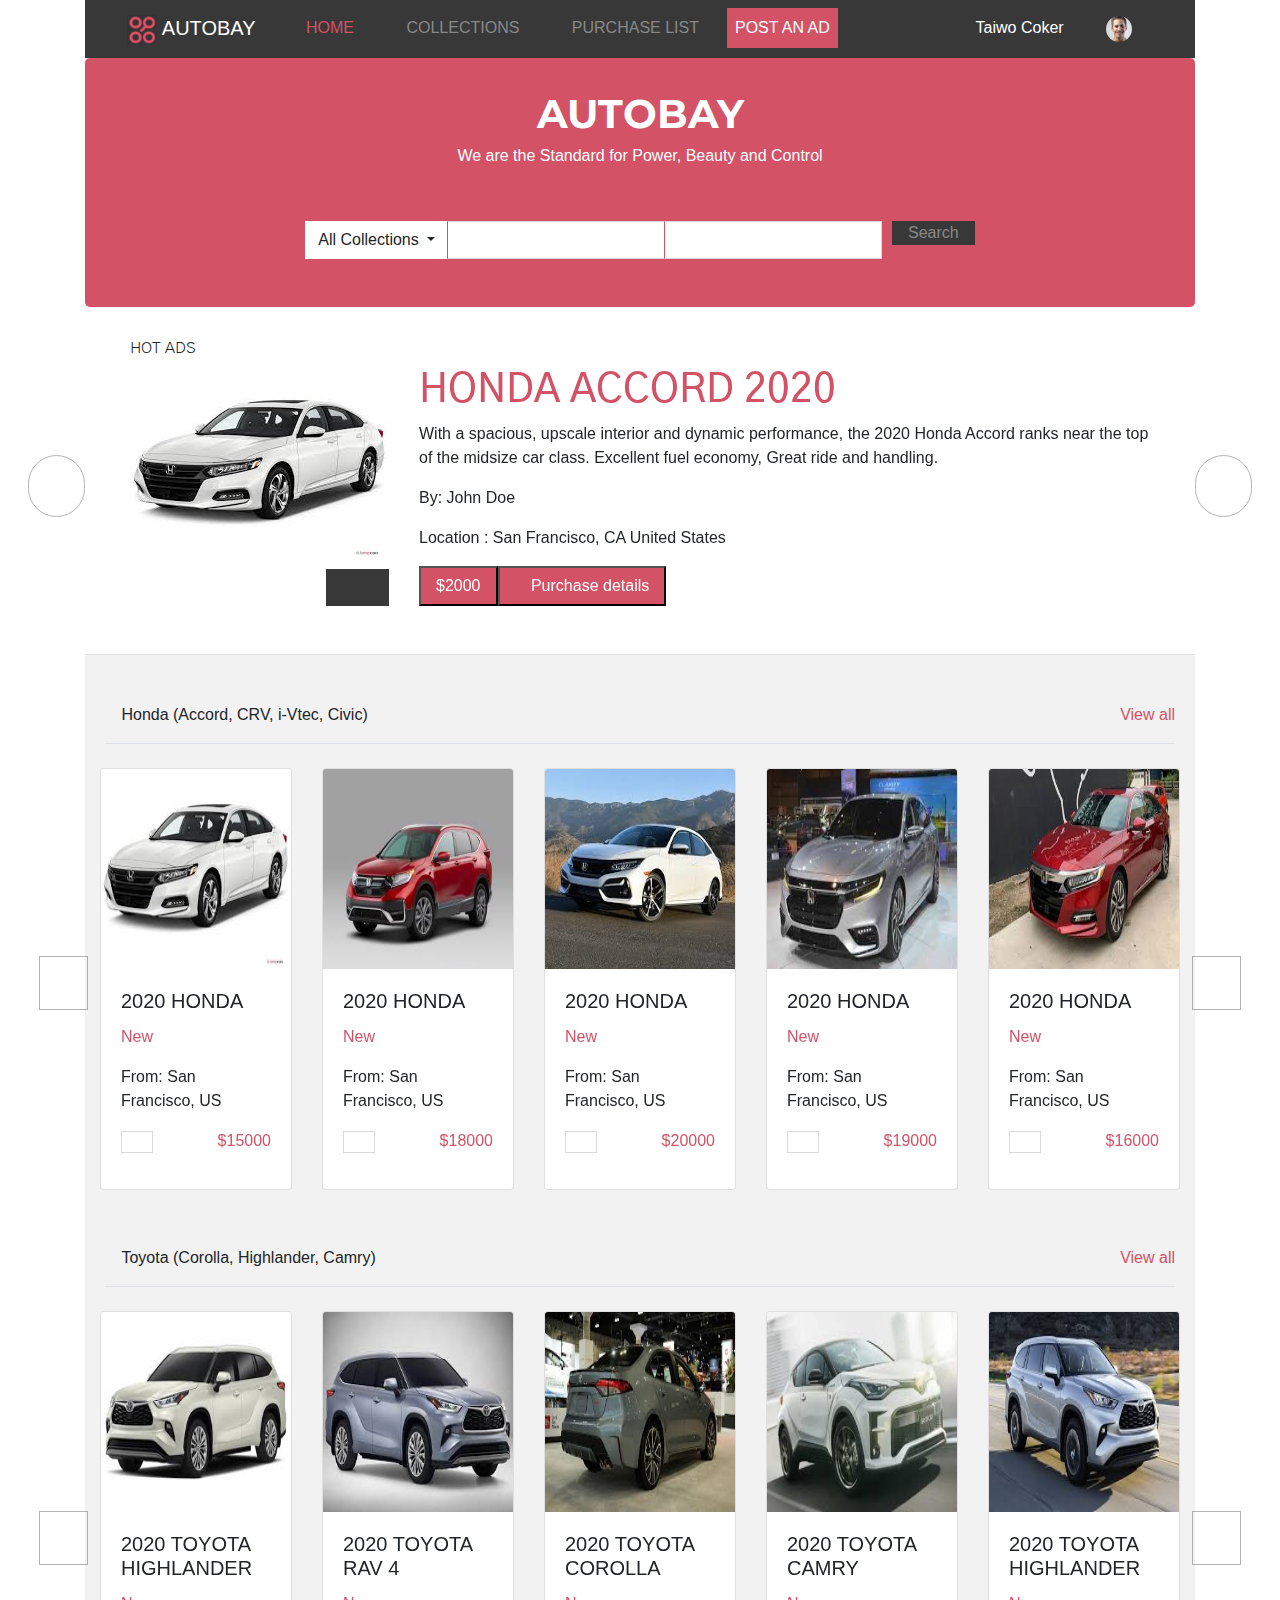
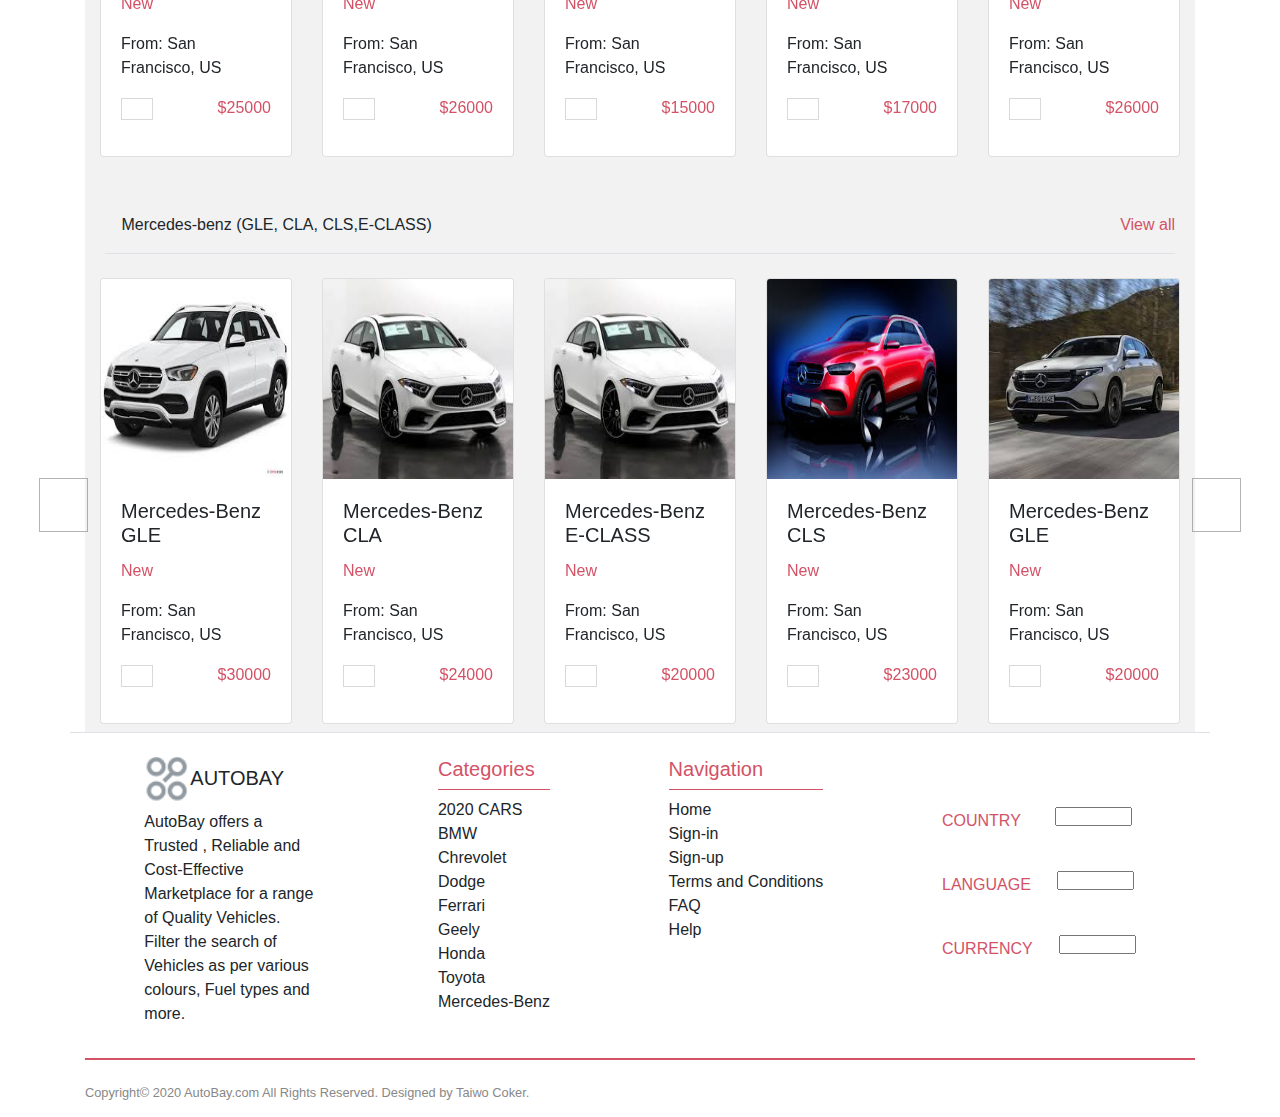
==== commit 0087da2c: "Update the navigation links" ====
--- a/index.html
+++ b/index.html
@@ -142,9 +142,9 @@
 							aria-label="Last name"
 							class="form-control"
 						/>
-						<button type="submit" class="search">
+						<a href="search.html"><button type="submit" class="search">
 							Search
-						</button>
+						</button></a>
 					</div>
 				</div>
 			</div>
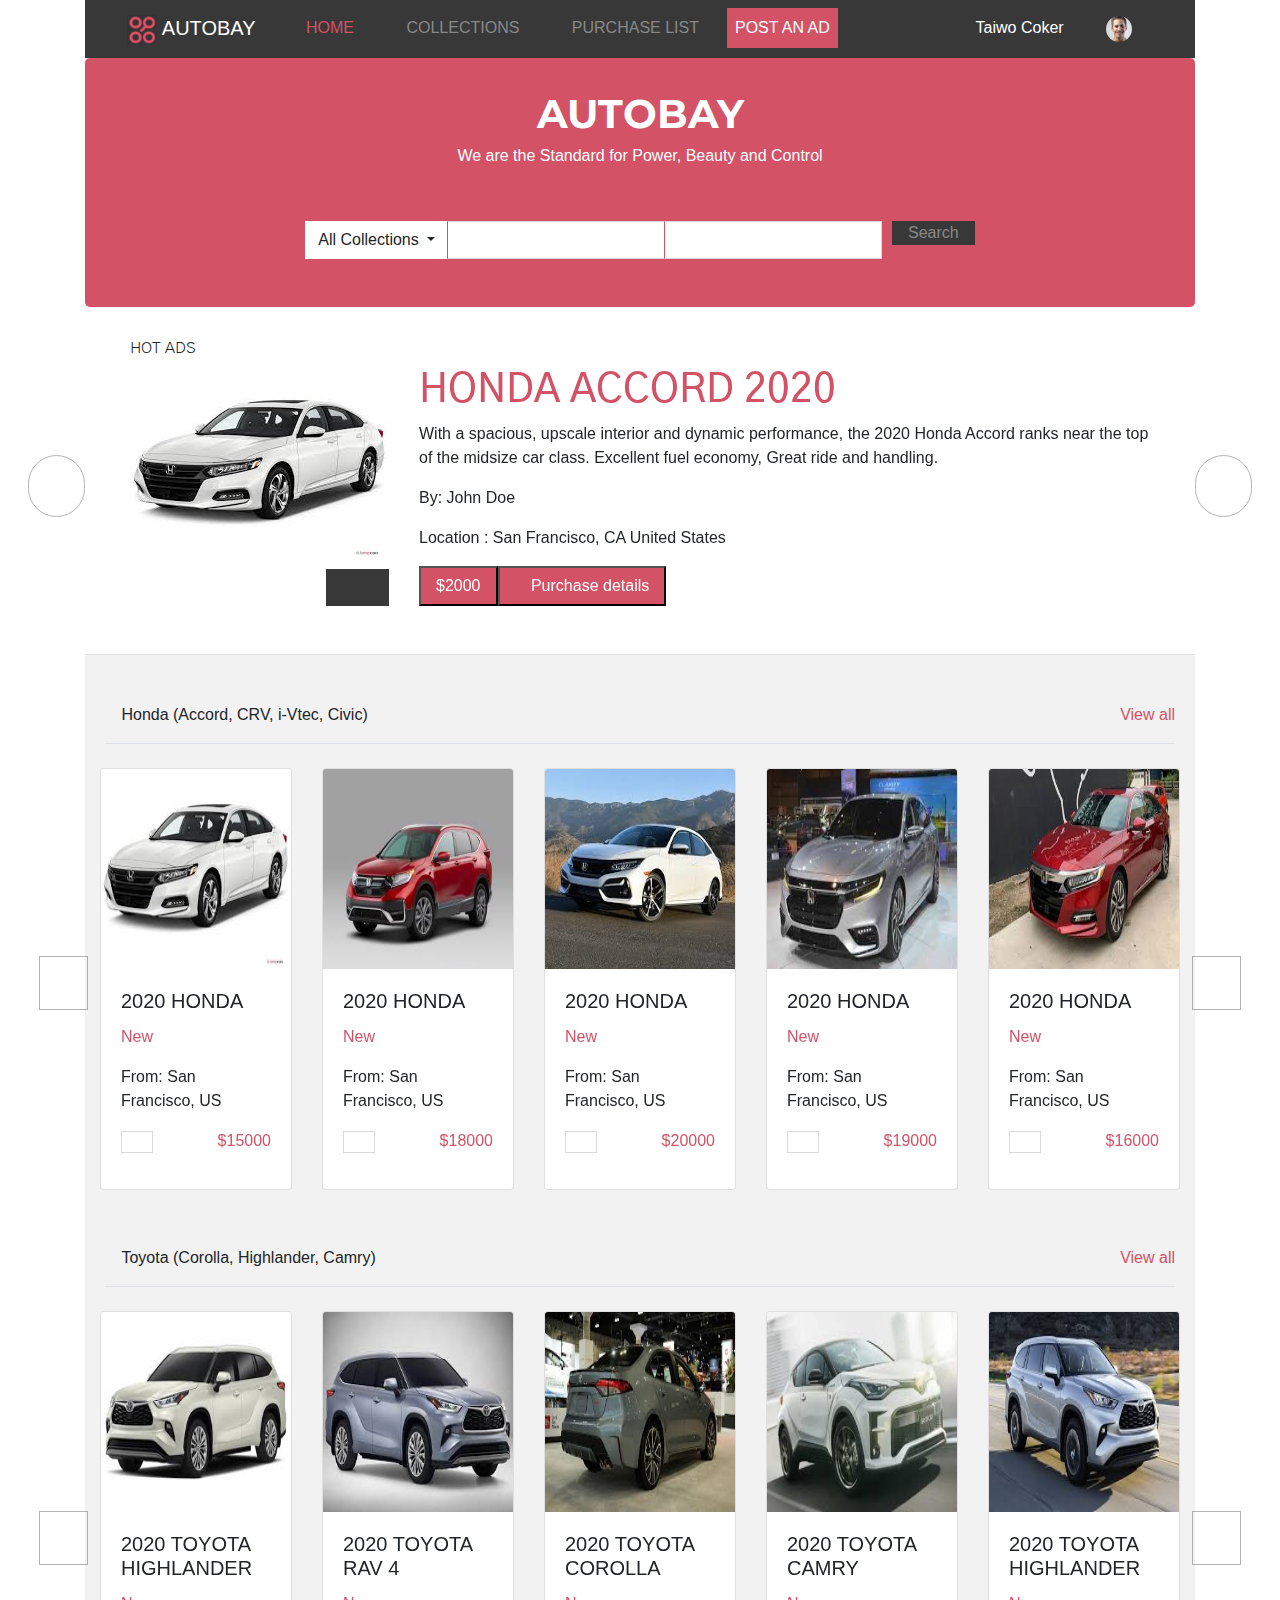
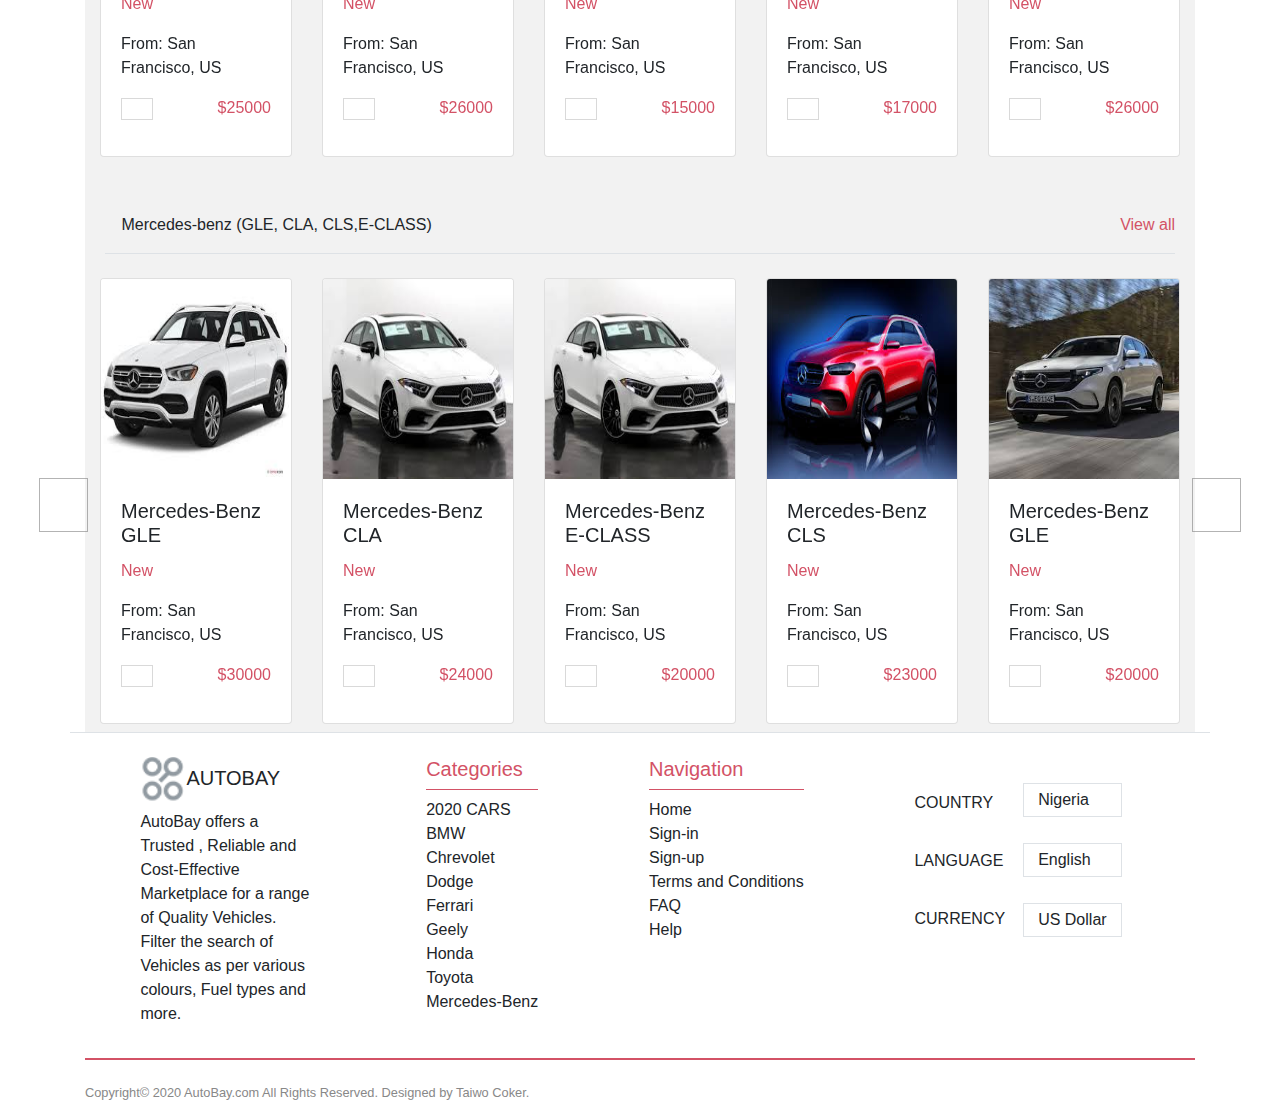
==== commit 2678ef3a: "Update footer" ====
--- a/index.html
+++ b/index.html
@@ -1073,36 +1073,16 @@
 					</ul>
 				</div>
 				<div class="footer-4">
-					<div class="footer-4-1">
-						<label class="color" for="country">COUNTRY</label
-						><textarea
-							class="text"
-							name="country"
-							id="country"
-							cols="30"
-							rows="10"
-						></textarea>
-					</div>
-					<div class="footer-4-1">
-						<label class="color" for="language">LANGUAGE</label
-						><textarea
-							class="text"
-							name="language"
-							id="language"
-							cols="30"
-							rows="10"
-						></textarea>
-					</div>
-					<div class="footer-4-1">
-						<label class="color" for="currency">CURRENCY</label
-						><textarea
-							class="text"
-							name="currency"
-							id="currency"
-							cols="30"
-							rows="10"
-						></textarea>
-					</div>
+					<ul class="footer-4-1">
+              			<li class="footer-list-1">COUNTRY</li>
+              			<li class="footer-list-1">LANGUAGE</li>
+              			<li class="footer-list-1">CURRENCY</li>
+            		</ul>
+            		<ul class="footer-4-2">
+              			<li class="footer-list-2">Nigeria</li>
+              			<li class="footer-list-2">English</li>
+              			<li class="footer-list-2">US Dollar</li>
+            		</ul>
 				</div>
 			</div>
 			<hr id="footer-divider" />
--- a/style.css
+++ b/style.css
@@ -299,21 +299,18 @@
   align-items: center;
 }
 
-.text {
-  overflow: auto;
-  resize: none;
-  width: 77px;
-  height: 19px;
-  margin-left: 26px;
-}
-
-.footer-4-1 {
-  padding: 15px 0;
-}
-
-#country {
-  margin-top: 35px;
-  margin-left: 34px;
+.footer-4 {
+  display: flex;
+}
+
+.footer-list-1 {
+    margin: 34px 0;
+}
+
+.footer-list-2 {
+    margin: 26px 18px;
+    border: 1px solid #dee2e6;
+    padding: 4px 14px;
 }
 
 .footer-2-1,
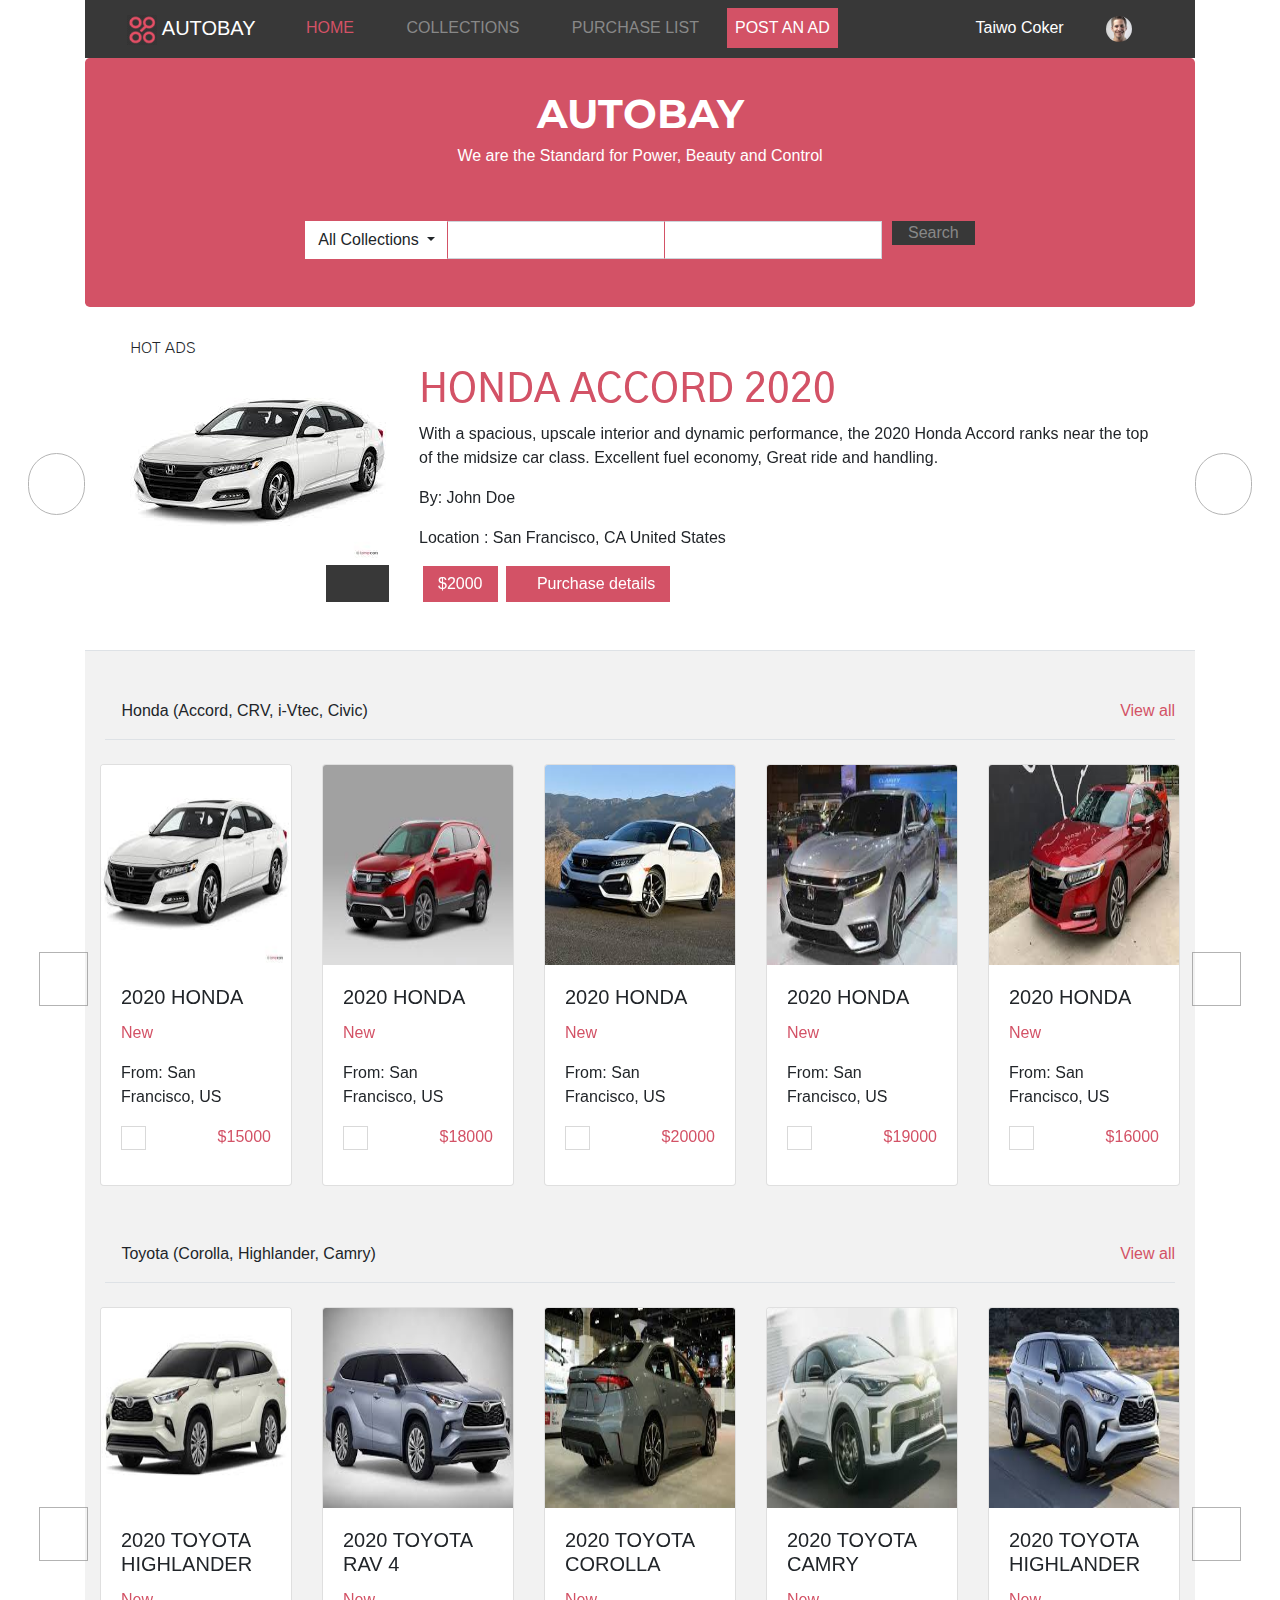
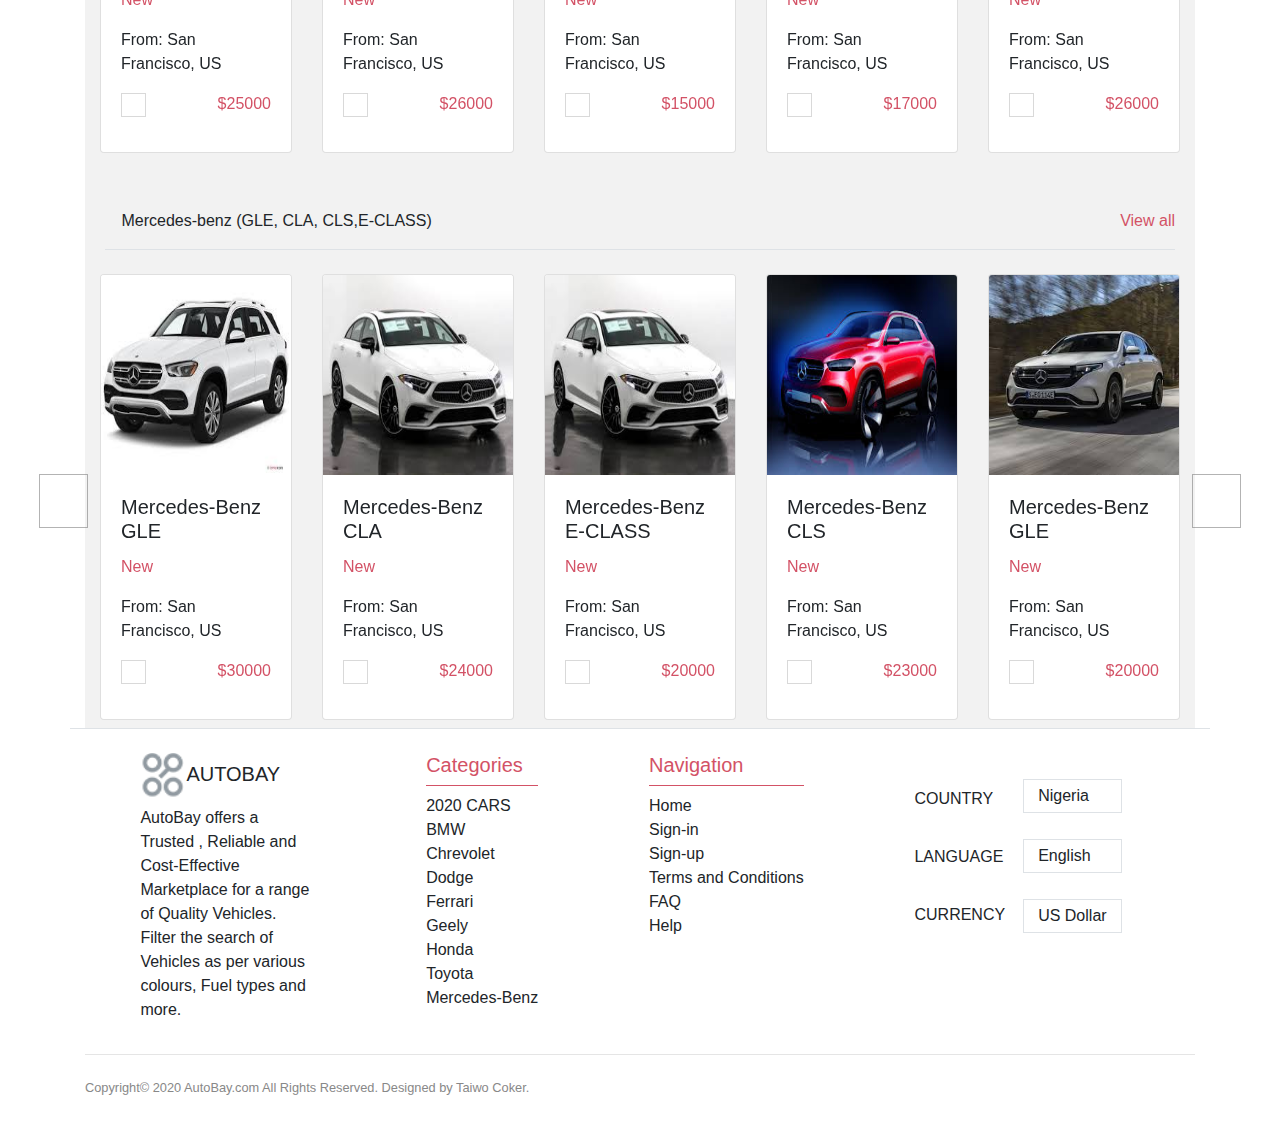
==== commit 91c698a8: "Fixed the responsive style" ====
--- a/index.html
+++ b/index.html
@@ -1085,7 +1085,7 @@
             		</ul>
 				</div>
 			</div>
-			<hr id="footer-divider" />
+			<hr/>
 			<div class="copy">
 				<div class="copyright">
 					Copyright&copy; 2020 AutoBay.com All Rights Reserved.
--- a/style.css
+++ b/style.css
@@ -23,6 +23,7 @@
     Cantarell,
     Georgia,
     serif;
+    width: 100%;
 }
 
 a {
@@ -165,8 +166,8 @@
 .plus {
   border: 1px solid #d9d9d9;
   color: #888 !important;
-  font-size: 18px;
-  padding: 0 0.5rem;
+  font-size: 13px;
+  padding: 0.2rem 0.4rem;
 }
 
 .ad-img {
@@ -178,6 +179,7 @@
 .image-ad {
   height: 100%;
   width: 250px;
+  max-width: 100%;
 }
 
 .ad-icon {
@@ -270,6 +272,8 @@
   background-color: #d35266;
   color: #fff;
   padding: 6px 15px;
+  border: 0;
+  margin: 0 4px;
 }
 
 .car-slide-show {
@@ -284,13 +288,13 @@
   color: #d35266;
 }
 
+footer {
+  padding-bottom: 23px;
+}
+
 .footer-wrapper {
   display: flex;
   justify-content: space-around;
-}
-
-#footer-divider {
-  border: 1px solid #d35266;
 }
 
 .copy {
--- a/responsive.css
+++ b/responsive.css
@@ -1,4 +1,4 @@
-@media only screen and (max-width: 1199px) {
+@media (min-width: 768px) and (max-width: 1024px) {
   .navbar {
     display: flex;
     justify-content: center;
@@ -41,9 +41,9 @@
 }
 
 @media only screen and (max-width: 768px) {
-  .nav-list {
+  .navbar {
     display: flex;
-    justify-content: space-between;
+    justify-content: center;
     width: 100%;
     align-items: center;
   }
@@ -103,4 +103,12 @@
   .result-number {
     display: none;
   }
+
+  .search-result {
+    width: 100%;
+  }
+
+  .check {
+    display: none;
+  }
 }
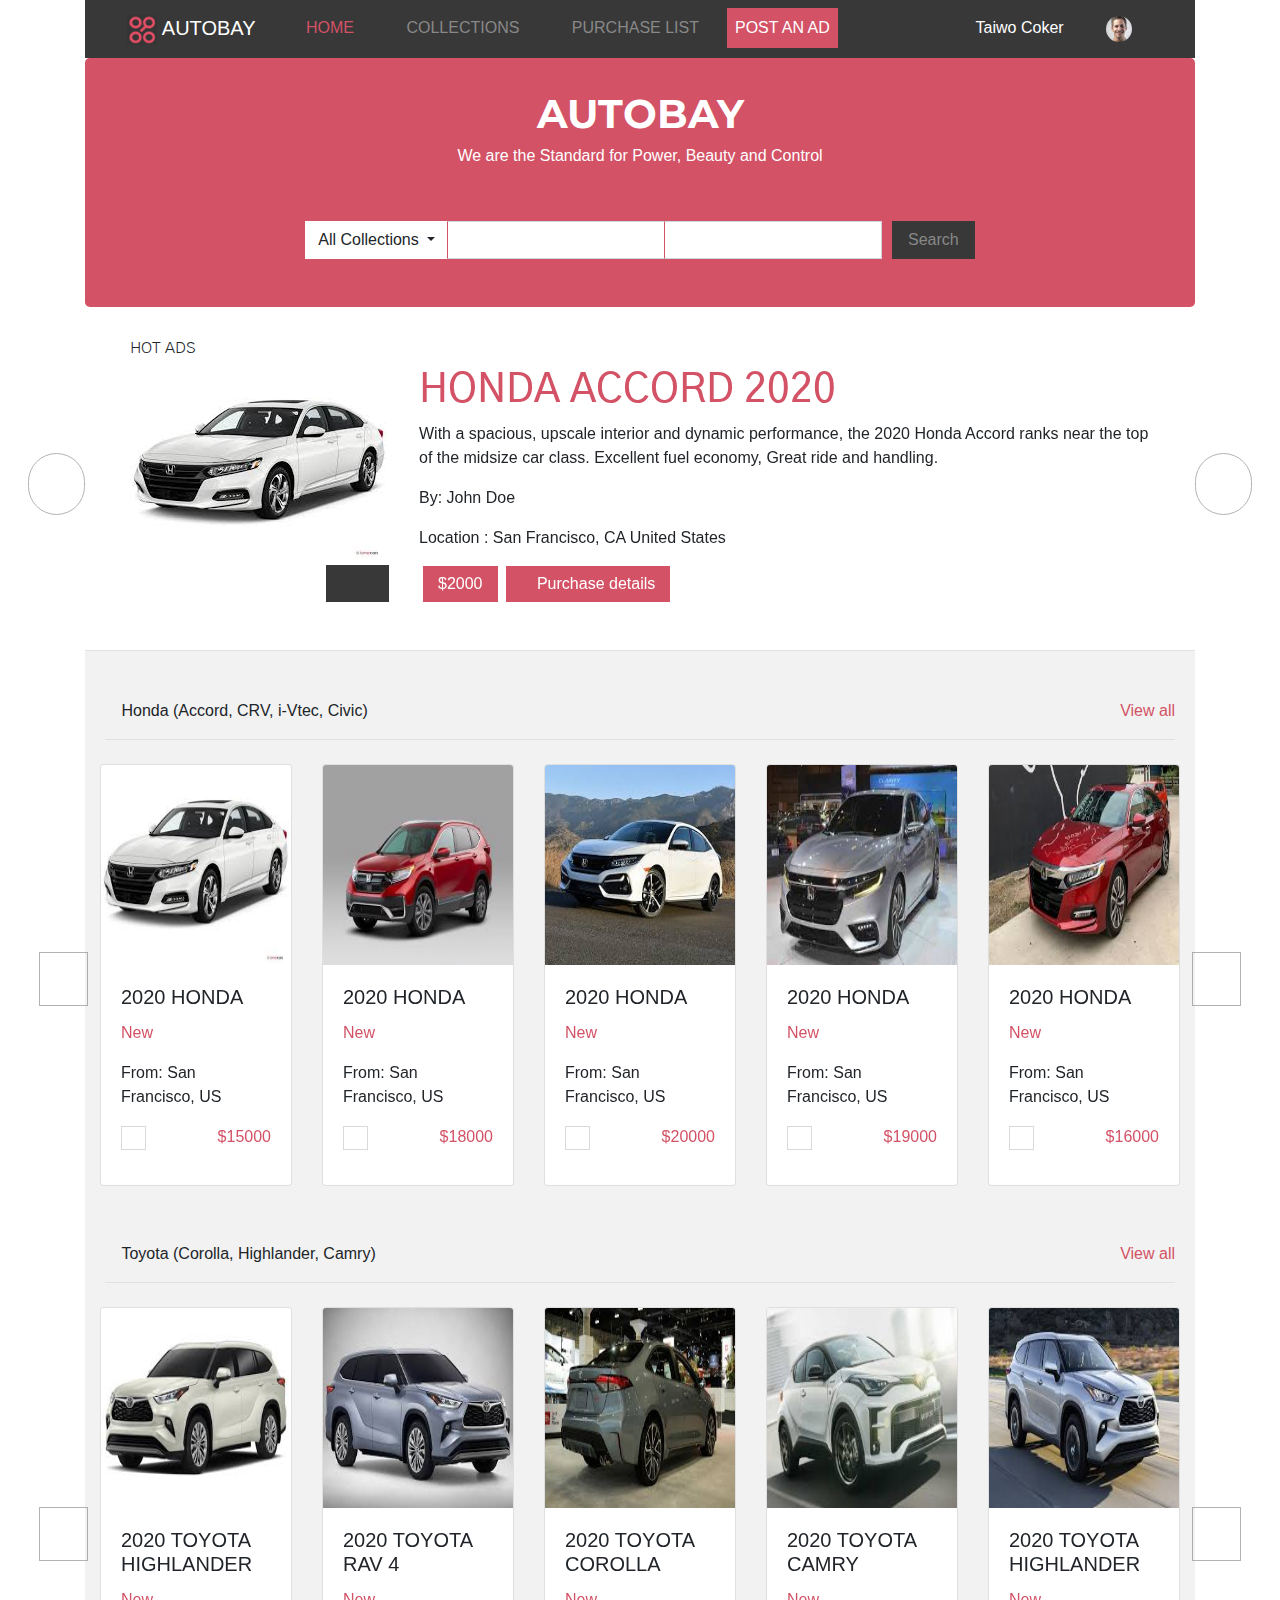
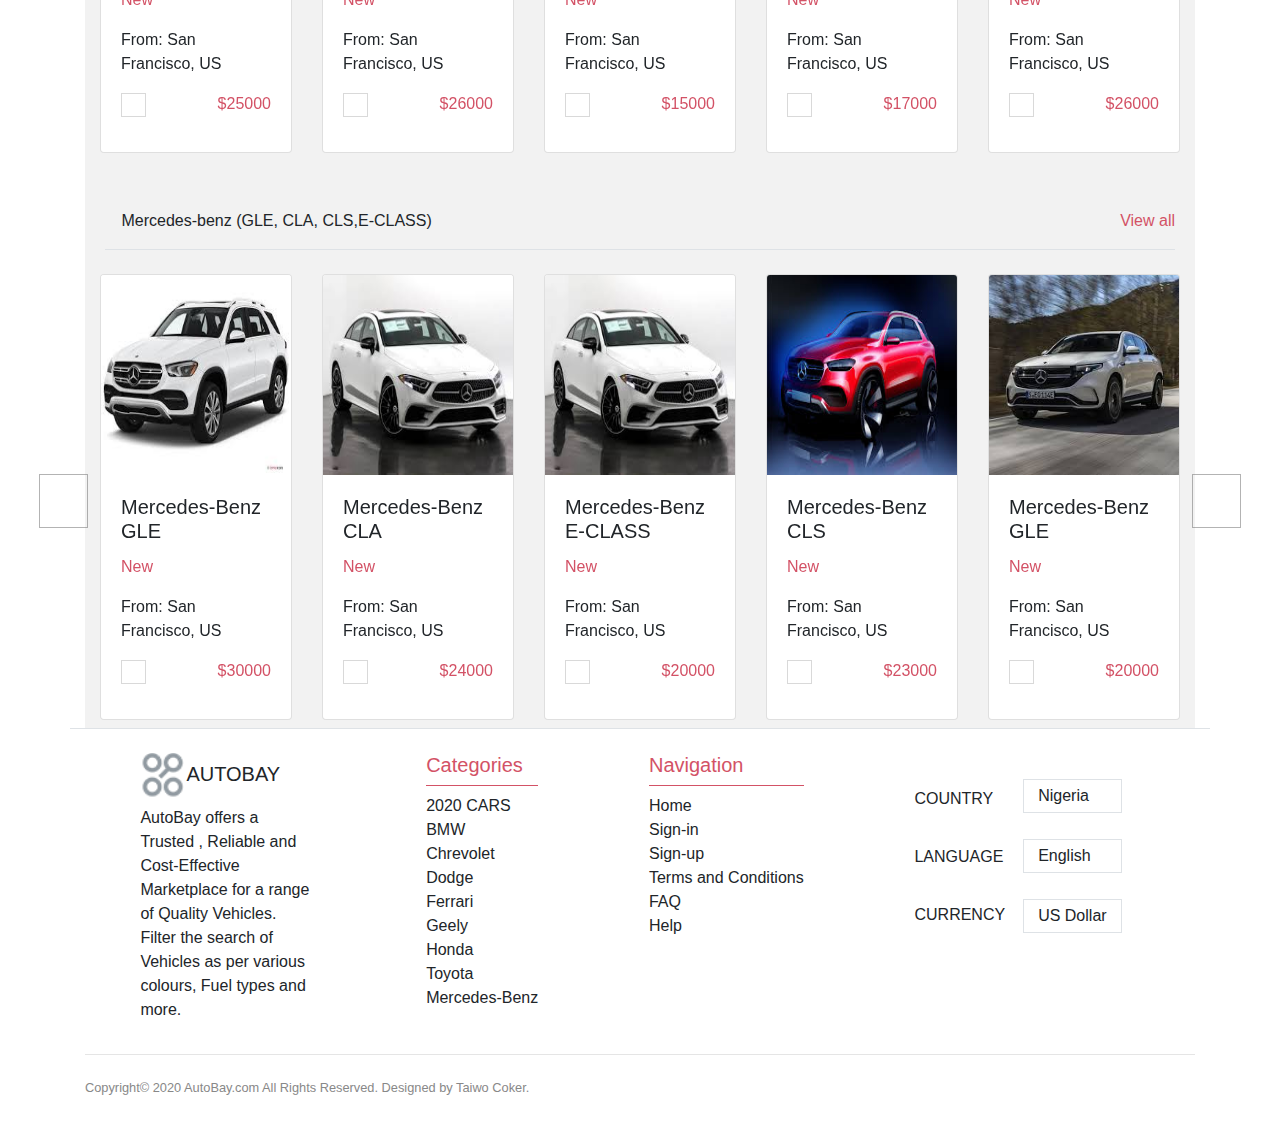
==== commit fb9ef07d: "fix linter errors" ====
--- a/index.html
+++ b/index.html
@@ -142,9 +142,8 @@
 							aria-label="Last name"
 							class="form-control"
 						/>
-						<a href="search.html"><button type="submit" class="search">
-							Search
-						</button></a>
+						<a class="search" href="search.html">
+							Search</a>
 					</div>
 				</div>
 			</div>
--- a/style.css
+++ b/style.css
@@ -23,7 +23,8 @@
     Cantarell,
     Georgia,
     serif;
-    width: 100%;
+  width: 100%;
+  text-overflow: ellipsis;
 }
 
 a {
@@ -89,6 +90,11 @@
   text-decoration: none;
 }
 
+a.search:hover {
+  color: #fff;
+  text-decoration: none;
+}
+
 .nav-link:hover,
 .search-1:hover {
   color: #fff;
@@ -114,7 +120,7 @@
   background-color: #383838;
   color: #888;
   margin-left: 10px;
-  padding: 0 16px;
+  padding: 7px 16px;
   border: none;
 }
 
@@ -257,12 +263,6 @@
   margin-left: 30px;
 }
 
-/* .image-ad {
-  max-width: 100%;
-  width: 100px;
-  height: auto;
-} */
-
 .title {
   color: #d35266;
   font-family: 'Gothic A1', sans-serif;
@@ -308,13 +308,13 @@
 }
 
 .footer-list-1 {
-    margin: 34px 0;
+  margin: 34px 0;
 }
 
 .footer-list-2 {
-    margin: 26px 18px;
-    border: 1px solid #dee2e6;
-    padding: 4px 14px;
+  margin: 26px 18px;
+  border: 1px solid #dee2e6;
+  padding: 4px 14px;
 }
 
 .footer-2-1,
--- a/responsive.css
+++ b/responsive.css
@@ -1,12 +1,15 @@
-@media (min-width: 768px) and (max-width: 1024px) {
+@media (min-width: 768px) and (max-width: 1199px) {
   .navbar {
     display: flex;
     justify-content: center;
     align-items: center;
   }
 
+  body {
+    overflow-x: hidden;
+  }
+
   nav {
-    width: 100%;
     height: 40px;
     padding-bottom: 5px;
   }
@@ -46,6 +49,10 @@
     justify-content: center;
     width: 100%;
     align-items: center;
+  }
+
+  body {
+    overflow-x: hidden;
   }
 
   #post-ad,
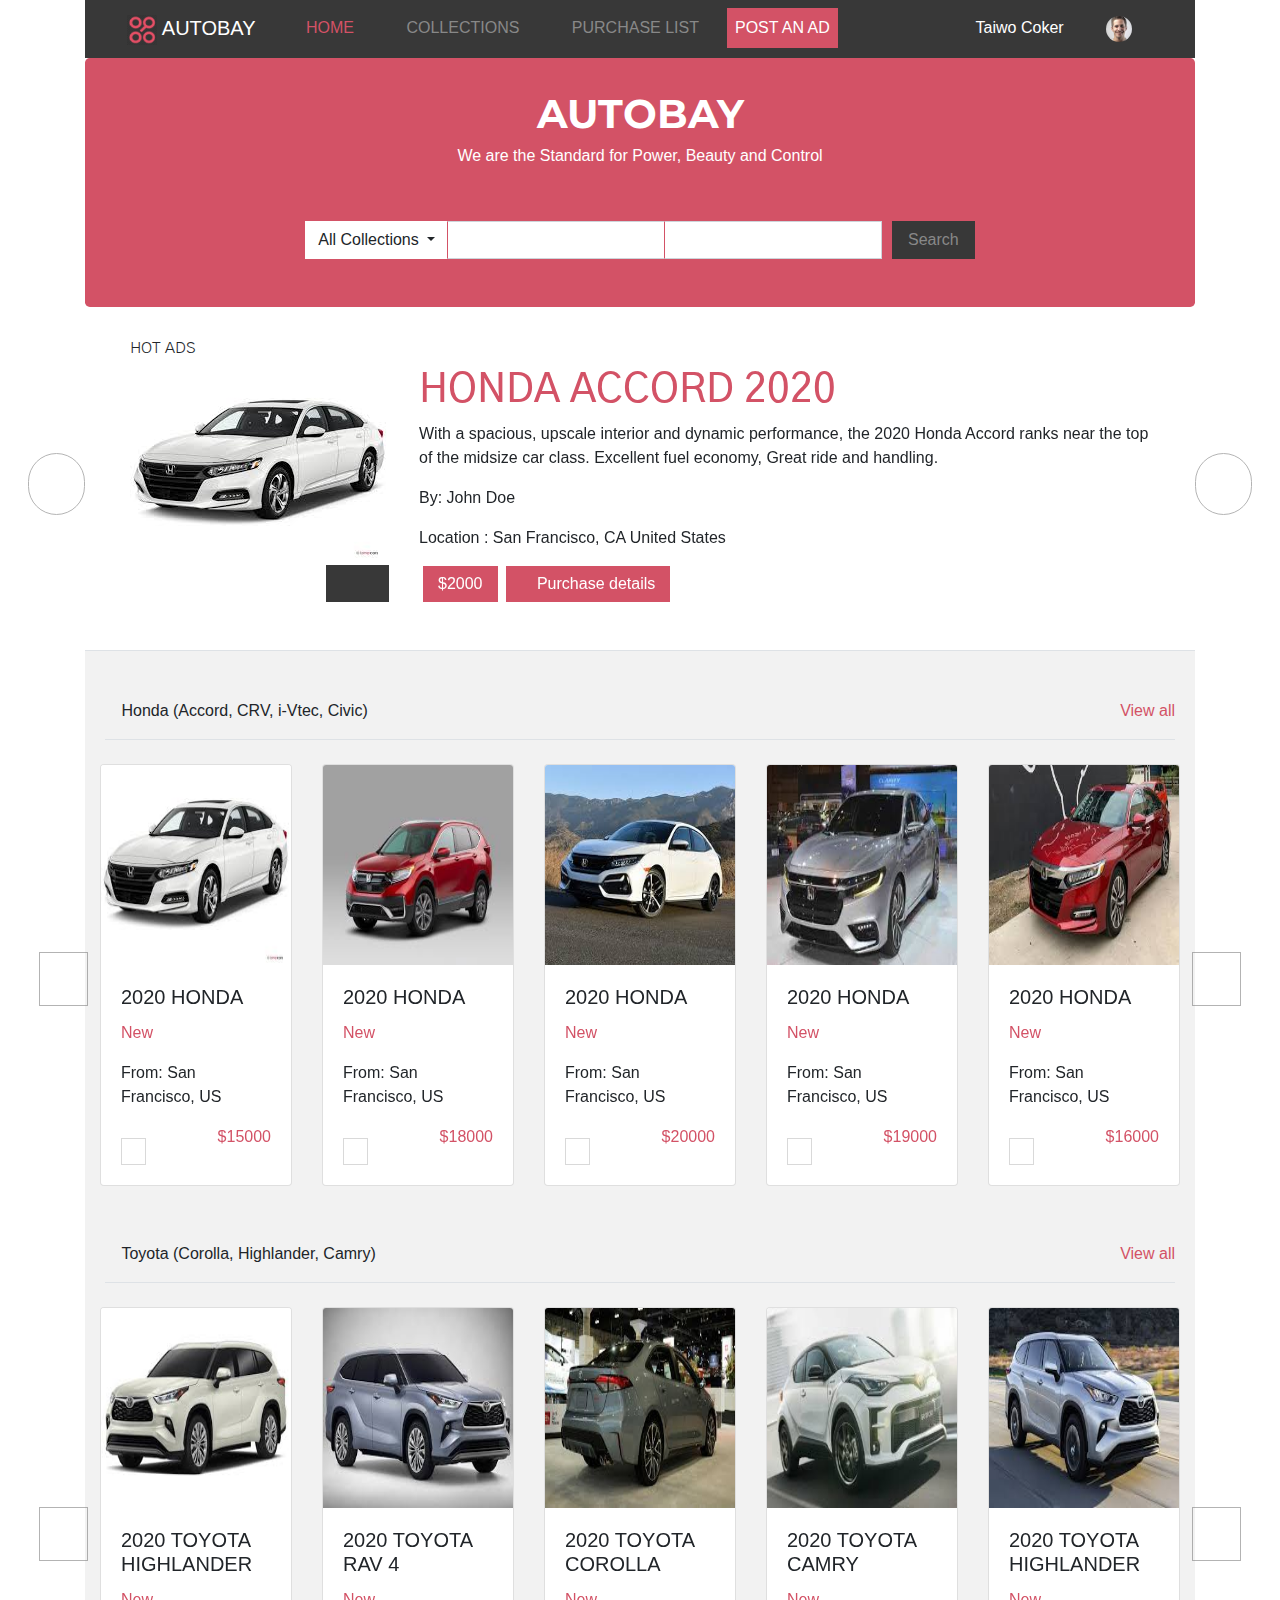
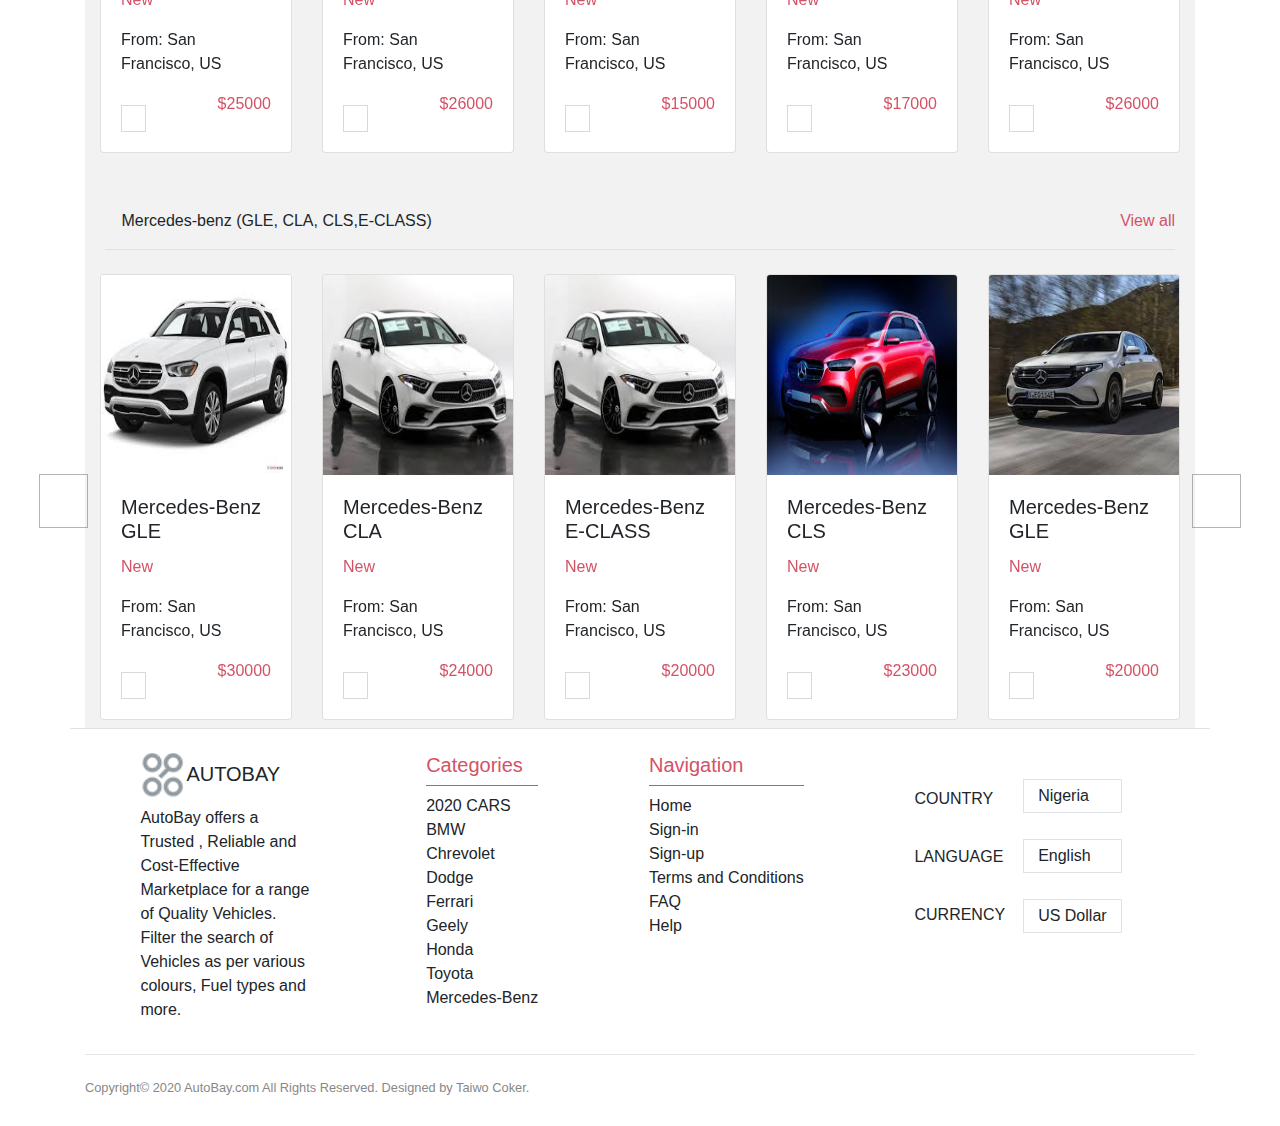
==== commit f99e7941: "Fixed the style file" ====
--- a/index.html
+++ b/index.html
@@ -323,10 +323,12 @@
 										<p class="card-text">
 											From: San Francisco, US
 										</p>
-										<a class="plus"
-											><i class="fas fa-plus"></i
-										></a>
-										<p class="p">$15000</p>
+										<div class="ip">
+										<a class="plus"
+											><i class="fas fa-plus"></i
+										></a>
+										<p class="no">$15000</p>
+										</div>
 									</div>
 								</div>
 							</div>
@@ -344,10 +346,12 @@
 										<p class="card-text">
 											From: San Francisco, US
 										</p>
-										<a class="plus"
-											><i class="fas fa-plus"></i
-										></a>
-										<p class="p">$18000</p>
+										<div class="ip">
+										<a class="plus"
+											><i class="fas fa-plus"></i
+										></a>
+										<p class="no">$18000</p>
+										</div>
 									</div>
 								</div>
 							</div>
@@ -365,10 +369,12 @@
 										<p class="card-text">
 											From: San Francisco, US
 										</p>
-										<a class="plus"
-											><i class="fas fa-plus"></i
-										></a>
-										<p class="p">$20000</p>
+										<div class="ip">
+										<a class="plus"
+											><i class="fas fa-plus"></i
+										></a>
+										<p class="no">$20000</p>
+										</div>
 									</div>
 								</div>
 							</div>
@@ -386,10 +392,12 @@
 										<p class="card-text">
 											From: San Francisco, US
 										</p>
-										<a class="plus"
-											><i class="fas fa-plus"></i
-										></a>
-										<p class="p">$19000</p>
+										<div class="ip">
+										<a class="plus"
+											><i class="fas fa-plus"></i
+										></a>
+										<p class="no">$19000</p>
+										</div>
 									</div>
 								</div>
 							</div>
@@ -407,10 +415,12 @@
 										<p class="card-text">
 											From: San Francisco, US
 										</p>
-										<a class="plus"
-											><i class="fas fa-plus"></i
-										></a>
-										<p class="p">$16000</p>
+										<div class="ip">
+										<a class="plus"
+											><i class="fas fa-plus"></i
+										></a>
+										<p class="no">$16000</p>
+										</div>
 									</div>
 								</div>
 							</div>
@@ -563,10 +573,12 @@
 										<p class="card-text">
 											From: San Francisco, US
 										</p>
-										<a class="plus"
-											><i class="fas fa-plus"></i
-										></a>
-										<p class="p">$25000</p>
+										<div class="ip">
+										<a class="plus"
+											><i class="fas fa-plus"></i
+										></a>
+										<p class="no">$25000</p>
+										</div>
 									</div>
 								</div>
 							</div>
@@ -586,10 +598,12 @@
 										<p class="card-text">
 											From: San Francisco, US
 										</p>
-										<a class="plus"
-											><i class="fas fa-plus"></i
-										></a>
-										<p class="p">$26000</p>
+										<div class="ip">
+										<a class="plus"
+											><i class="fas fa-plus"></i
+										></a>
+										<p class="no">$26000</p>
+										</div>
 									</div>
 								</div>
 							</div>
@@ -609,10 +623,12 @@
 										<p class="card-text">
 											From: San Francisco, US
 										</p>
-										<a class="plus"
-											><i class="fas fa-plus"></i
-										></a>
-										<p class="p">$15000</p>
+										<div class="ip">
+										<a class="plus"
+											><i class="fas fa-plus"></i
+										></a>
+										<p class="no">$15000</p>
+										</div>
 									</div>
 								</div>
 							</div>
@@ -632,10 +648,12 @@
 										<p class="card-text">
 											From: San Francisco, US
 										</p>
-										<a class="plus"
-											><i class="fas fa-plus"></i
-										></a>
-										<p class="p">$17000</p>
+										<div class="ip">
+										<a class="plus"
+											><i class="fas fa-plus"></i
+										></a>
+										<p class="no">$17000</p>
+										</div>
 									</div>
 								</div>
 							</div>
@@ -655,10 +673,12 @@
 										<p class="card-text">
 											From: San Francisco, US
 										</p>
-										<a class="plus"
-											><i class="fas fa-plus"></i
-										></a>
-										<p class="p">$26000</p>
+										<div class="ip">
+										<a class="plus"
+											><i class="fas fa-plus"></i
+										></a>
+										<p class="no">$26000</p>
+										</div>
 									</div>
 								</div>
 							</div>
@@ -809,10 +829,12 @@
 										<p class="card-text">
 											From: San Francisco, US
 										</p>
-										<a class="plus"
-											><i class="fas fa-plus"></i
-										></a>
-										<p class="p">$30000</p>
+										<div class="ip">
+										<a class="plus"
+											><i class="fas fa-plus"></i
+										></a>
+										<p class="no">$30000</p>
+										</div>
 									</div>
 								</div>
 							</div>
@@ -832,10 +854,12 @@
 										<p class="card-text">
 											From: San Francisco, US
 										</p>
-										<a class="plus"
-											><i class="fas fa-plus"></i
-										></a>
-										<p class="p">$24000</p>
+										<div class="ip">
+										<a class="plus"
+											><i class="fas fa-plus"></i
+										></a>
+										<p class="no">$24000</p>
+										</div>
 									</div>
 								</div>
 							</div>
@@ -855,10 +879,12 @@
 										<p class="card-text">
 											From: San Francisco, US
 										</p>
-										<a class="plus"
-											><i class="fas fa-plus"></i
-										></a>
-										<p class="p">$20000</p>
+										<div class="ip">
+										<a class="plus"
+											><i class="fas fa-plus"></i
+										></a>
+										<p class="no">$20000</p>
+										</div>
 									</div>
 								</div>
 							</div>
@@ -878,10 +904,12 @@
 										<p class="card-text">
 											From: San Francisco, US
 										</p>
-										<a class="plus"
-											><i class="fas fa-plus"></i
-										></a>
-										<p class="p">$23000</p>
+										<div class="ip">
+										<a class="plus"
+											><i class="fas fa-plus"></i
+										></a>
+										<p class="no">$23000</p>
+										</div>
 									</div>
 								</div>
 							</div>
@@ -901,10 +929,12 @@
 										<p class="card-text">
 											From: San Francisco, US
 										</p>
-										<a class="plus"
-											><i class="fas fa-plus"></i
-										></a>
-										<p class="p">$20000</p>
+										<div class="ip">
+										<a class="plus"
+											><i class="fas fa-plus"></i
+										></a>
+										<p class="no">$20000</p>
+										</div>
 									</div>
 								</div>
 							</div>
--- a/style.css
+++ b/style.css
@@ -164,14 +164,13 @@
   color: #d35266;
 }
 
-.p {
-  float: inline-end;
+.no {
   color: #d35266;
 }
 
 .plus {
   border: 1px solid #d9d9d9;
-  color: #888 !important;
+  color: #888;
   font-size: 13px;
   padding: 0.2rem 0.4rem;
 }
@@ -186,6 +185,12 @@
   height: 100%;
   width: 250px;
   max-width: 100%;
+}
+
+.ip {
+  display: flex;
+  justify-content: space-between;
+  align-items: end;
 }
 
 .ad-icon {
@@ -216,18 +221,19 @@
 }
 
 #next {
-  color: #d35266 !important;
+  color: #d35266;
   margin-right: -150px;
   font-size: 20px;
 }
 
 #previous {
-  color: #d35266 !important;
+  color: #d35266;
   margin-left: -150px;
   font-size: 20px;
 }
 
 .pink-arrow {
+  color: #d35266;
   border: 1px solid #696969;
   border-radius: 89px;
   width: 57px;
@@ -246,7 +252,7 @@
   width: 57px;
   padding: 11px 16px;
   color: #000;
-  margin-right: 210px !important;
+  margin-right: 210px;
   font-size: 20px;
 }
 
@@ -255,7 +261,7 @@
   width: 57px;
   padding: 11px 16px;
   color: #000;
-  margin-left: 210px !important;
+  margin-left: 210px;
   font-size: 20px;
 }
 
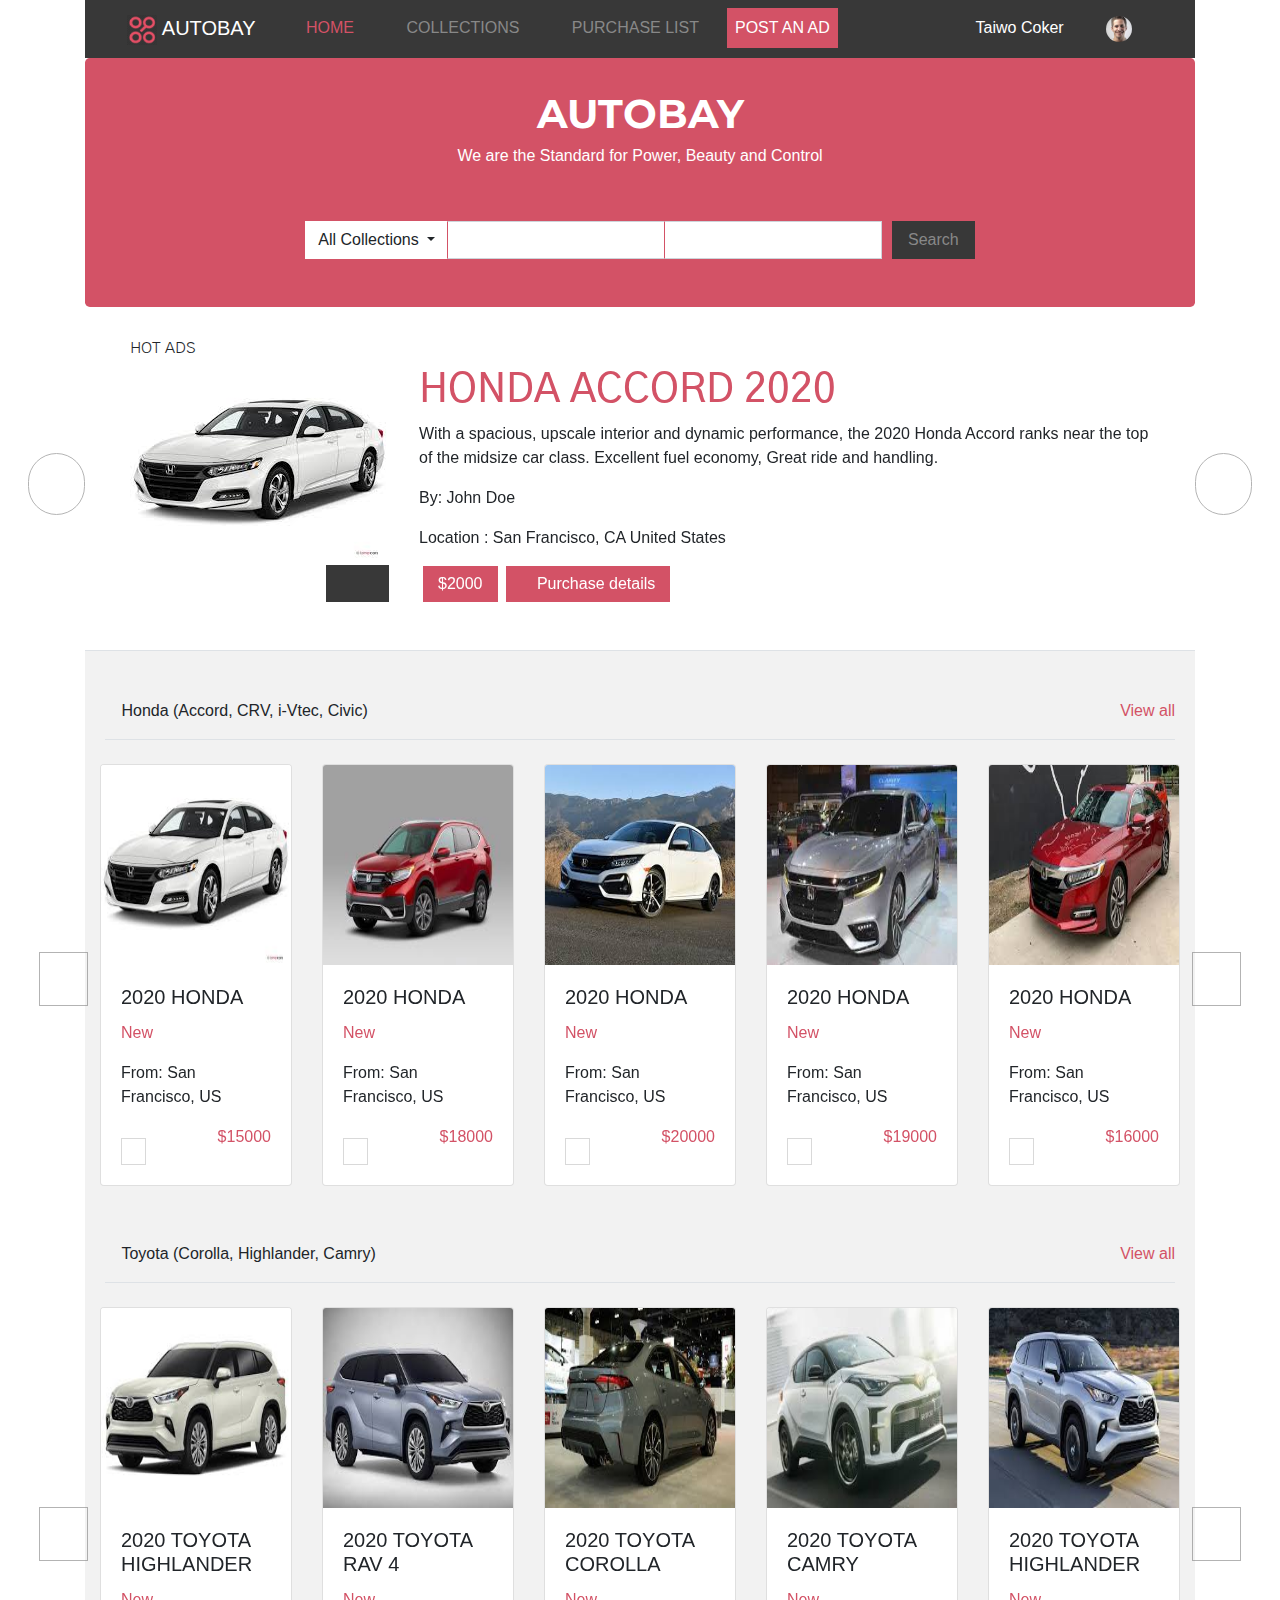
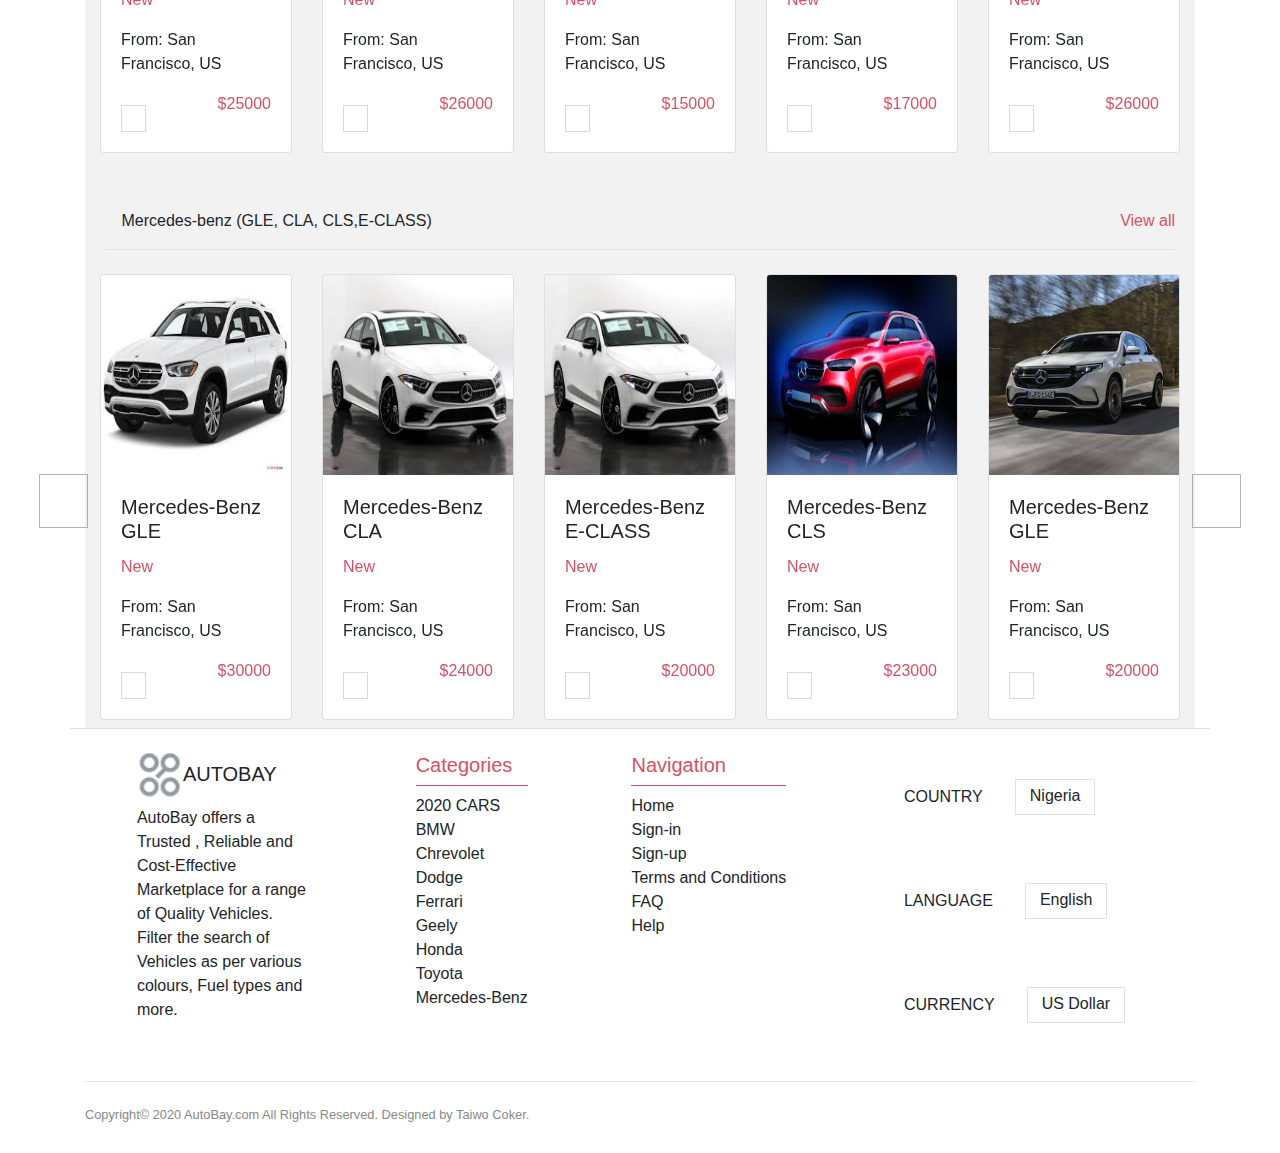
==== commit 3ffd8564: "Fixed the mobile responsiveness of the footer" ====
--- a/index.html
+++ b/index.html
@@ -1102,16 +1102,19 @@
 					</ul>
 				</div>
 				<div class="footer-4">
+					
 					<ul class="footer-4-1">
-              			<li class="footer-list-1">COUNTRY</li>
-              			<li class="footer-list-1">LANGUAGE</li>
-              			<li class="footer-list-1">CURRENCY</li>
-            		</ul>
-            		<ul class="footer-4-2">
-              			<li class="footer-list-2">Nigeria</li>
-              			<li class="footer-list-2">English</li>
-              			<li class="footer-list-2">US Dollar</li>
-            		</ul>
+						<li class="footer-4-1-1 footer-l-1">COUNTRY</li>
+						<li class="footer-4-1-1 footer-l-2">Nigeria</li>
+					</ul>
+					<ul class="footer-4-1">
+						<li class="footer-4-1-1 footer-l-1">LANGUAGE</li>
+						<li class="footer-4-1-1 footer-l-2">English</li>
+					</ul>
+					<ul class="footer-4-1">
+						<li class="footer-4-1-1 footer-l-1">CURRENCY</li>
+						<li class="footer-4-1-1 footer-l-2">US Dollar</li>
+					</ul>
 				</div>
 			</div>
 			<hr/>
--- a/style.css
+++ b/style.css
@@ -309,15 +309,15 @@
   align-items: center;
 }
 
-.footer-4 {
-  display: flex;
-}
-
-.footer-list-1 {
-  margin: 34px 0;
-}
-
-.footer-list-2 {
+.footer-4-1 {
+  display: flex;
+}
+
+.footer-l-1 {
+  margin: 32px 14px;
+}
+
+.footer-l-2 {
   margin: 26px 18px;
   border: 1px solid #dee2e6;
   padding: 4px 14px;
--- a/responsive.css
+++ b/responsive.css
@@ -40,6 +40,21 @@
 
   .footer-1-2 {
     width: 100%;
+  }
+
+  .footer-4-1 {
+    display: flex;
+    flex-direction: column;
+    align-items: flex-start;
+    justify-content: flex-start;
+  }
+
+  .footer-l-2 {
+    margin: 0;
+  }
+
+  .footer-l-1 {
+    margin: 10px 0;
   }
 }
 
@@ -118,4 +133,19 @@
   .check {
     display: none;
   }
+
+  .footer-4-1 {
+    display: flex;
+    flex-direction: column;
+    align-items: flex-start;
+    justify-content: flex-start;
+  }
+
+  .footer-l-2 {
+    margin: 0;
+  }
+
+  .footer-l-1 {
+    margin: 10px 0;
+  }
 }
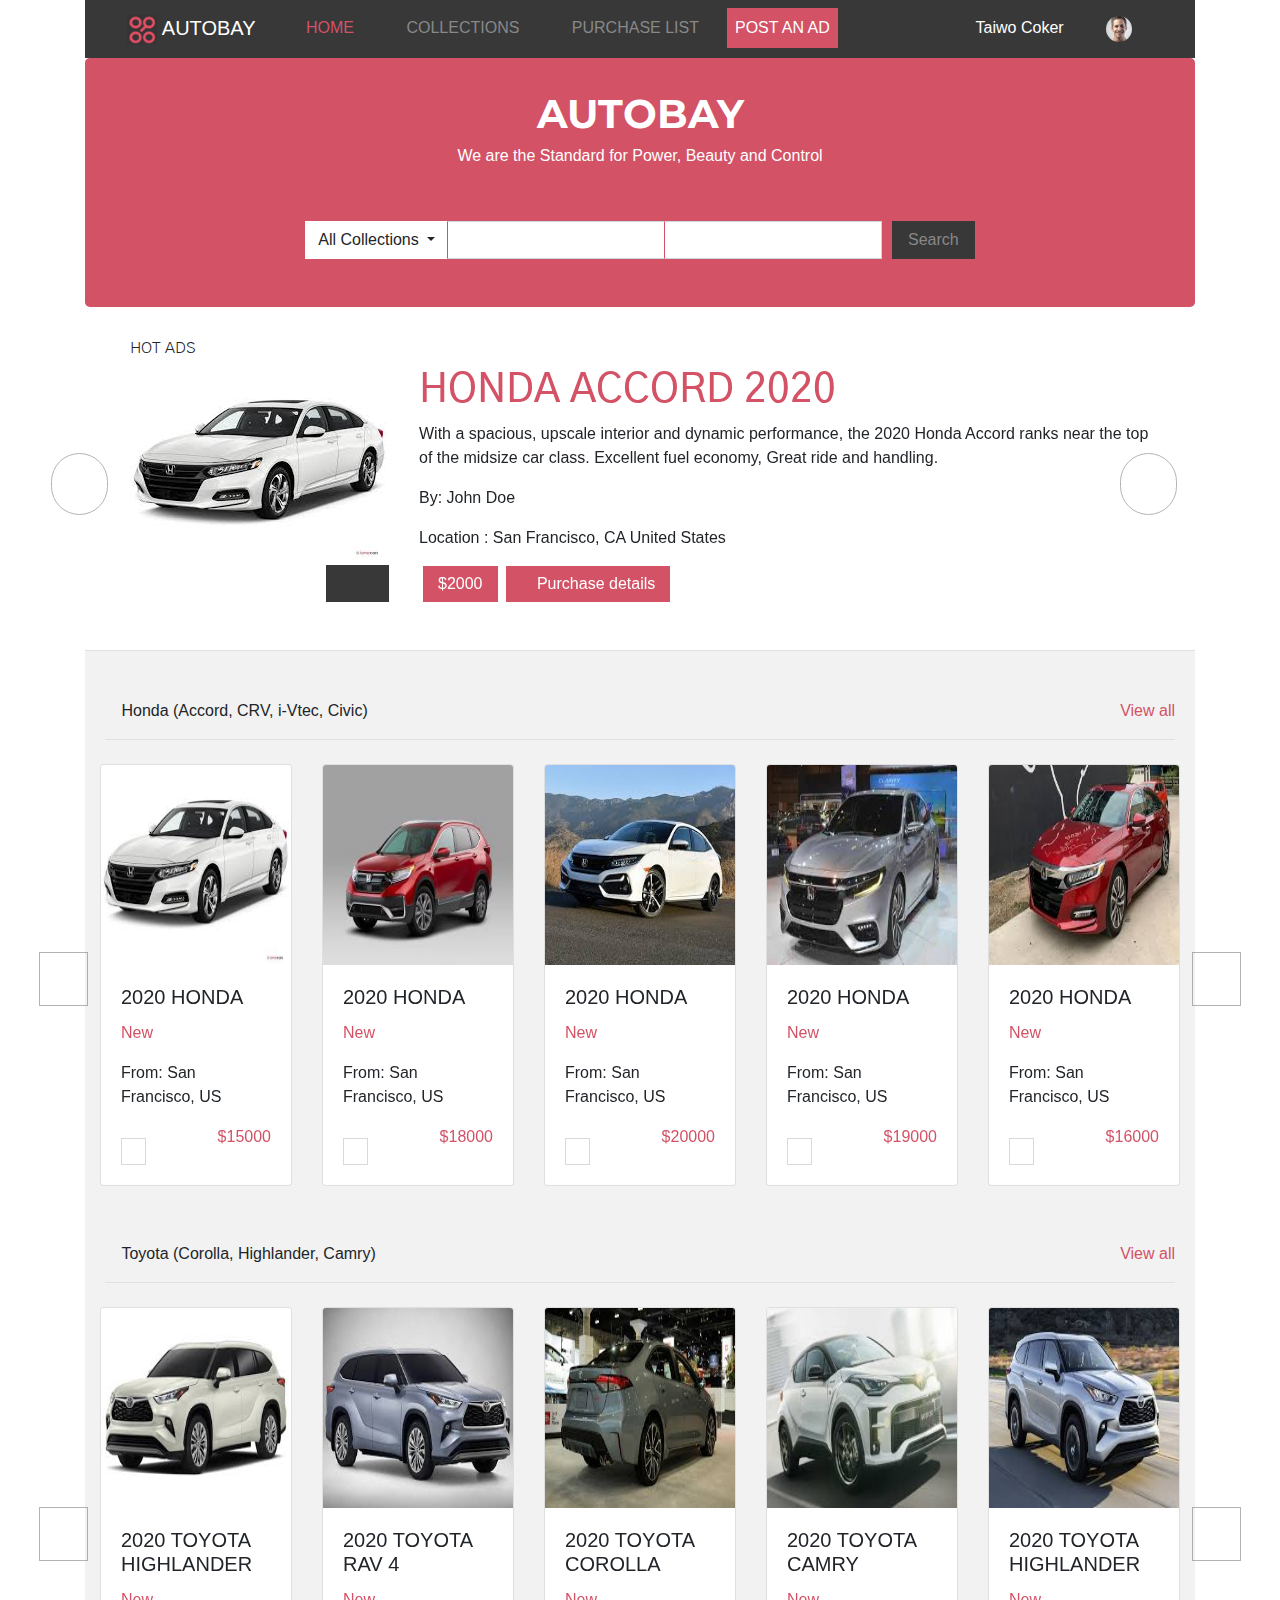
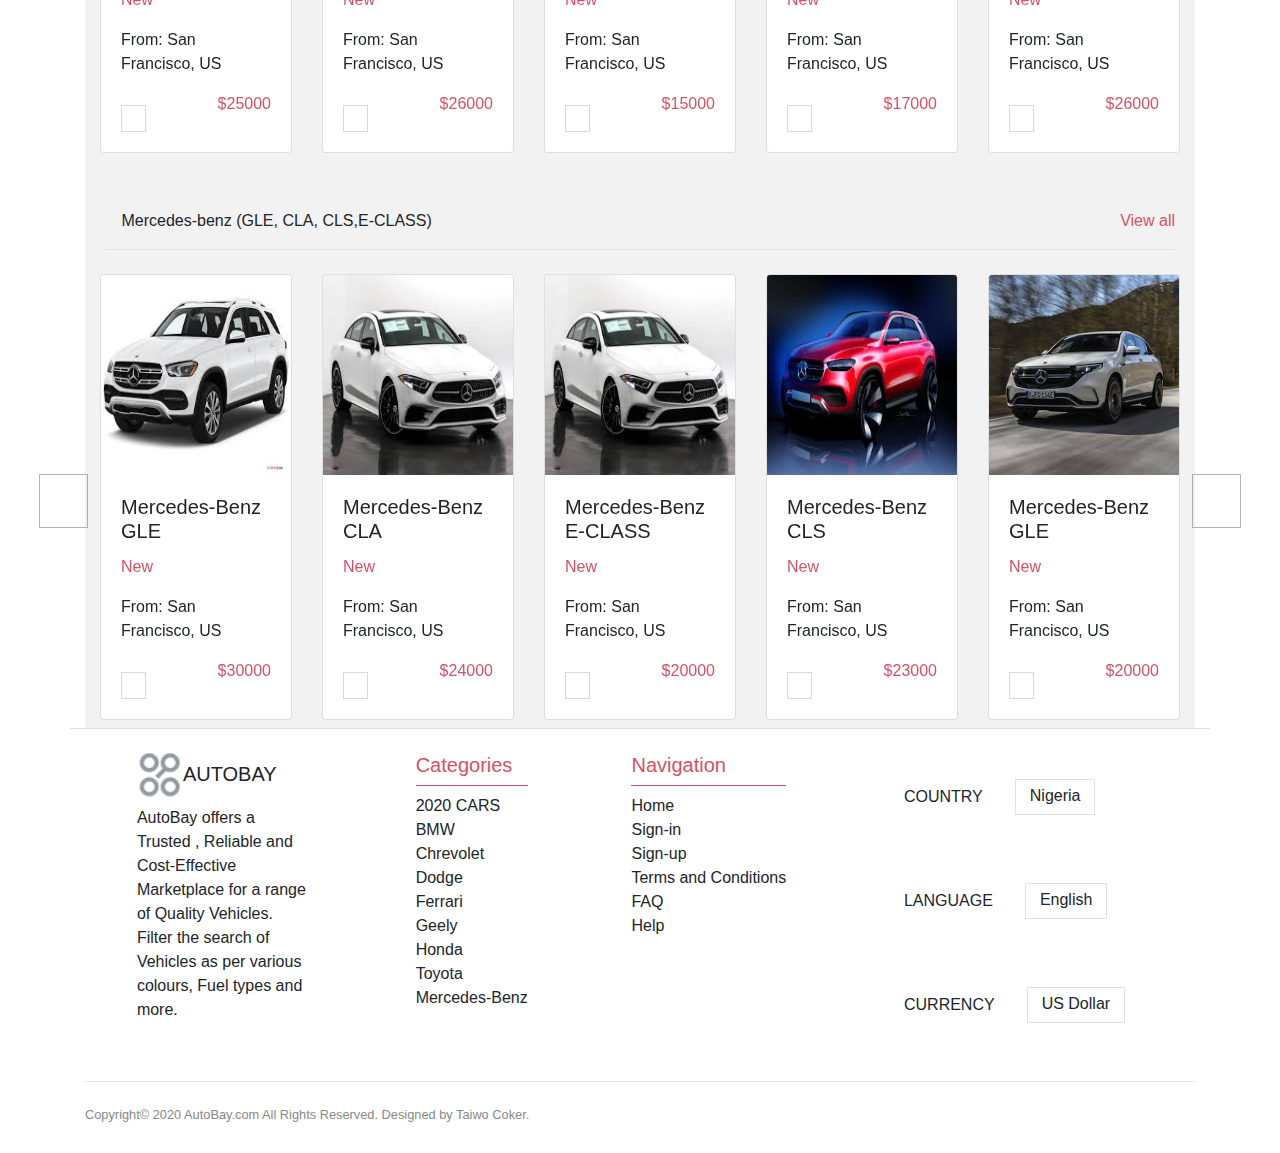
==== commit 30df1db7: "Fixed the .vscode and the changes required" ====
--- a/index.html
+++ b/index.html
@@ -49,9 +49,8 @@
 						<ul class="navbar-nav">
 							<li class="nav-item active">
 								<a
-									class="nav-item nav-link active"
+									class="nav-item nav-link active home"
 									href="#"
-									id="home"
 									><i class="fas fa-home"></i> HOME<span
 										class="sr-only"
 										>(current)</span
@@ -72,8 +71,8 @@
 							</li>
 							<li class="nav-item">
 								<a
-									class="nav-item nav-link"
-									id="post-ad"
+									class="nav-item nav-link post-ad"
+							
 									href="#"
 									>POST AN AD</a
 								>
@@ -85,7 +84,7 @@
 					<a class="nav-item nav-link" href="#"
 						><i class="far fa-envelope"></i
 					></a>
-					<a class="nav-item nav-link" id="name" href="#"
+					<a class="nav-item nav-link name" href="#"
 						>Taiwo Coker</a
 					>
 					<a class="nav-item nav-link" href="#"
@@ -188,9 +187,9 @@
 										Location : San Francisco, CA United
 										States
 									</p>
-									<button class="carousel-btn" type="submit">
+									<button class="carousel-btn caro-bt" type="submit">
 										$2000</button
-									><button class="carousel-btn" type="submit">
+									><button class="carousel-btn caro-bt" type="submit">
 										<i class="fas fa-shopping-cart"></i>
 										Purchase details
 									</button>
@@ -290,7 +289,7 @@
 						role="button"
 						data-slide="next"
 					>
-						<i class="fas fa-chevron-right pink-arrow"></i>
+						<i class="fas fa-chevron-right pink-1-arrow"></i>
 					</a>
 				</div>
 			</div>
--- a/style.css
+++ b/style.css
@@ -24,7 +24,7 @@
     Georgia,
     serif;
   width: 100%;
-  text-overflow: ellipsis;
+  overflow-x: hidden;
 }
 
 a {
@@ -57,7 +57,7 @@
   height: 30px;
 }
 
-#home {
+.home {
   color: #d35266;
 }
 
@@ -72,11 +72,11 @@
   justify-content: end;
 }
 
-#name {
-  color: #fff;
-}
-
-#post-ad {
+.name {
+  color: #fff;
+}
+
+.post-ad {
   background-color: #d35266;
   color: #fff;
 }
@@ -220,24 +220,24 @@
   min-height: 200px;
 }
 
-#next {
-  color: #d35266;
+.pink-arrow {
+  color: #d35266;
+  border: 1px solid #696969;
+  border-radius: 89px;
+  width: 57px;
+  padding: 15px;
+  margin-left: -254px;
+  font-size: 20px;
+}
+
+.pink-1-arrow {
+  color: #d35266;
+  border: 1px solid #696969;
+  border-radius: 89px;
+  width: 57px;
+  padding: 15px;
   margin-right: -150px;
   font-size: 20px;
-}
-
-#previous {
-  color: #d35266;
-  margin-left: -150px;
-  font-size: 20px;
-}
-
-.pink-arrow {
-  color: #d35266;
-  border: 1px solid #696969;
-  border-radius: 89px;
-  width: 57px;
-  padding: 15px;
 }
 
 .dark-arrow {
@@ -274,7 +274,7 @@
   font-family: 'Gothic A1', sans-serif;
 }
 
-.carousel-btn {
+.caro-bt {
   background-color: #d35266;
   color: #fff;
   padding: 6px 15px;
@@ -336,3 +336,5 @@
 .footer-1-2 {
   width: 175px;
 }
+
+
